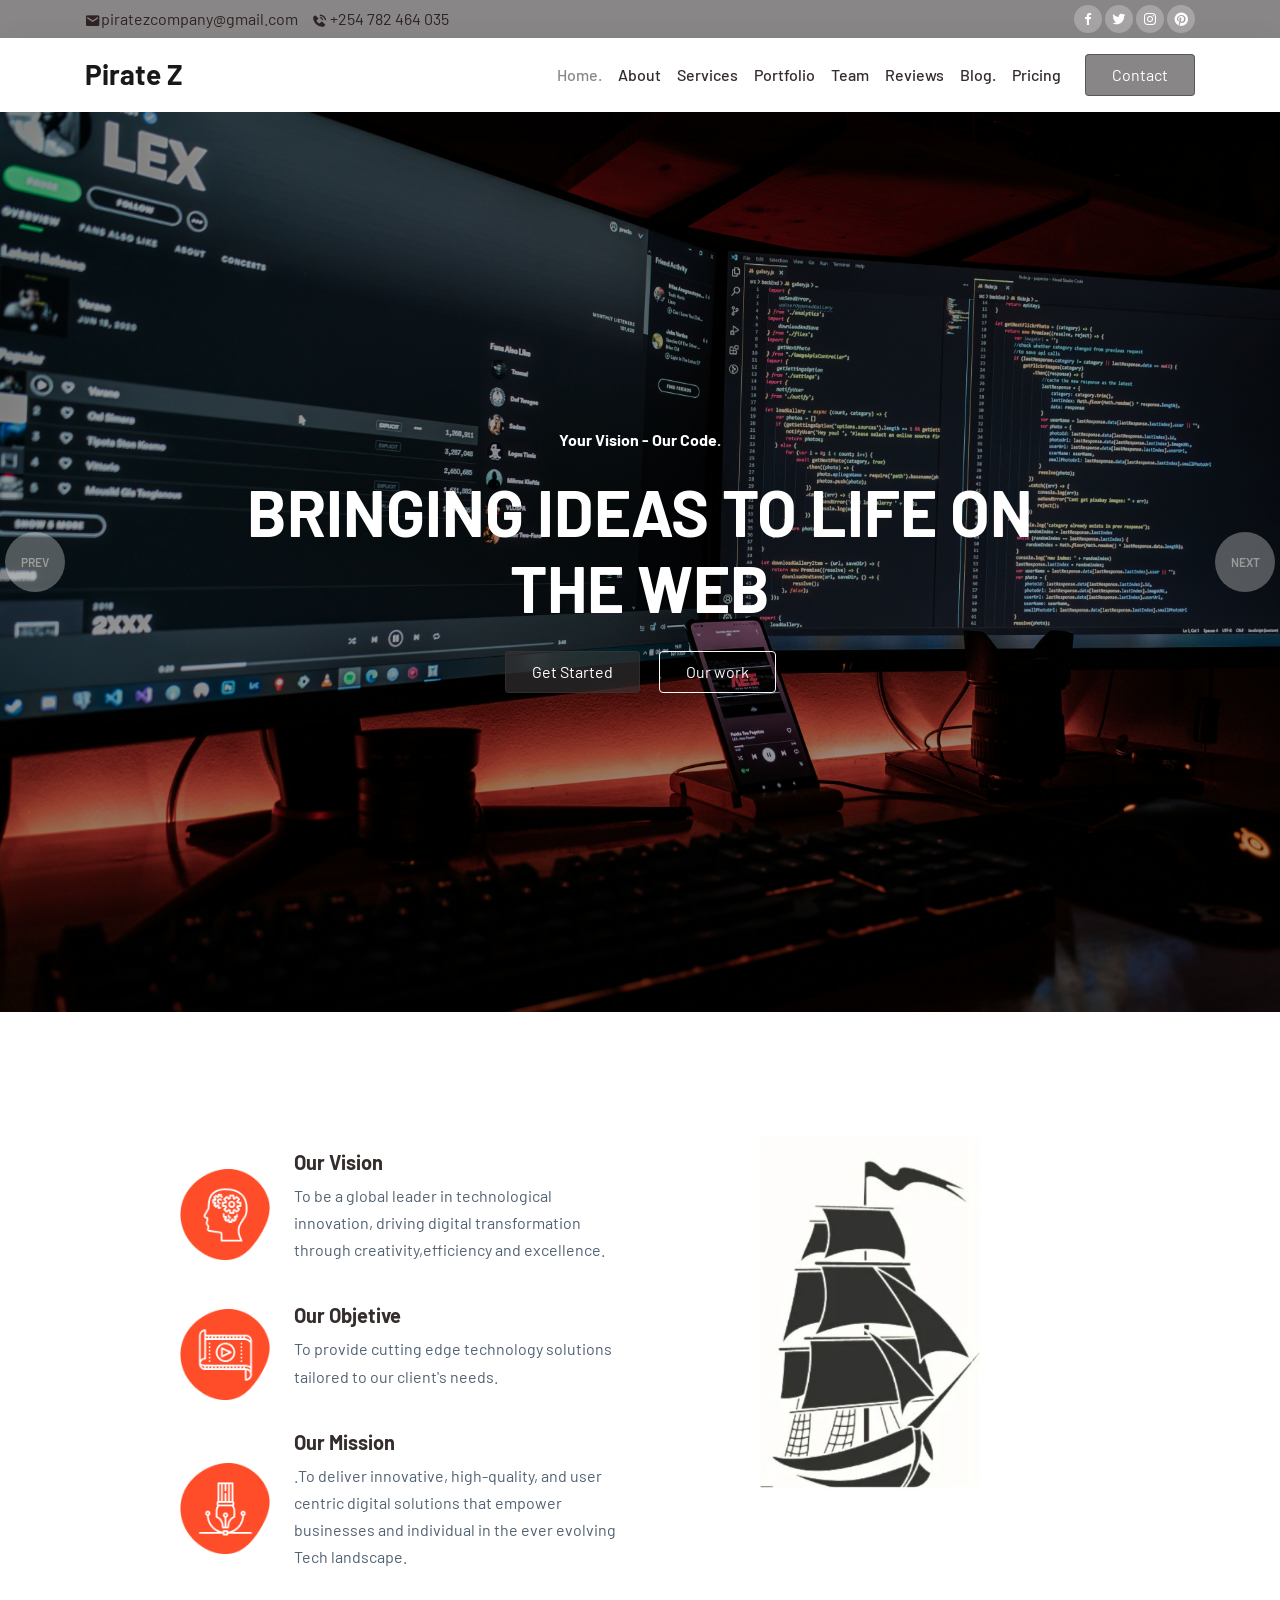
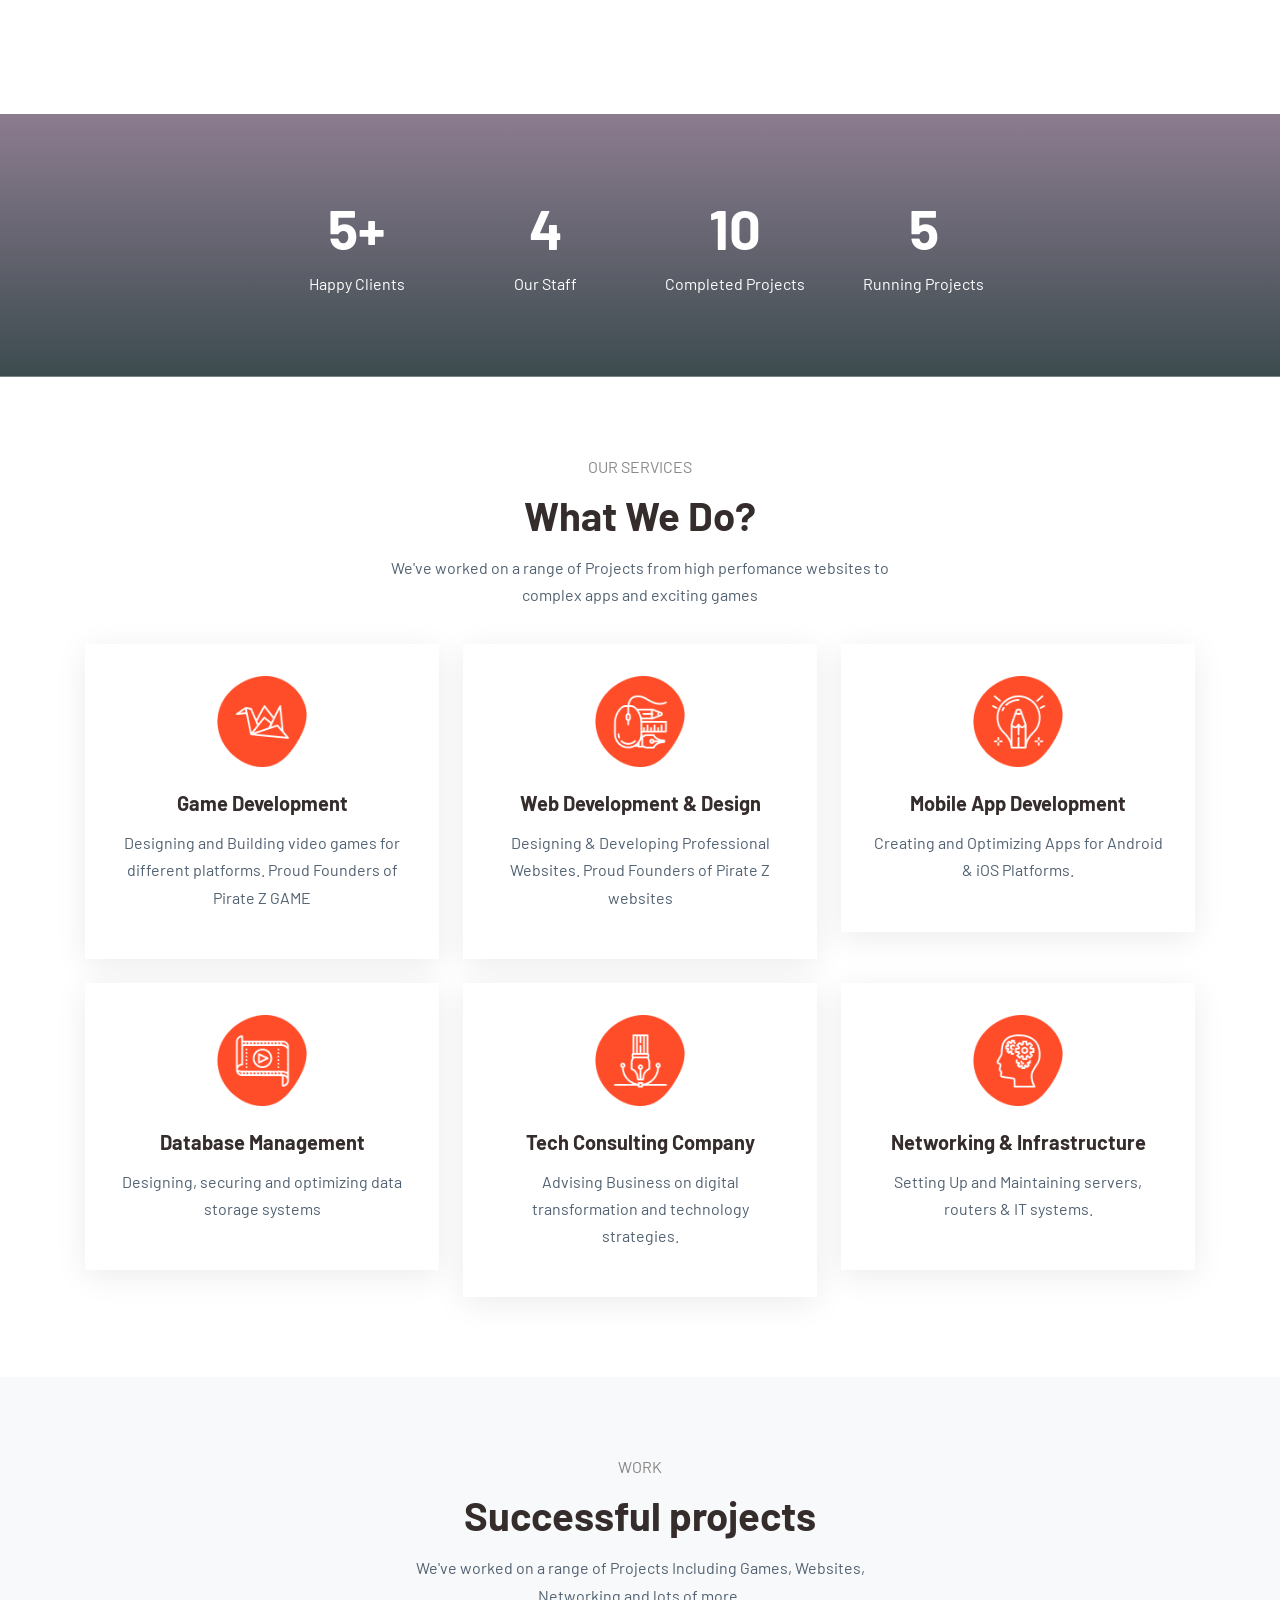
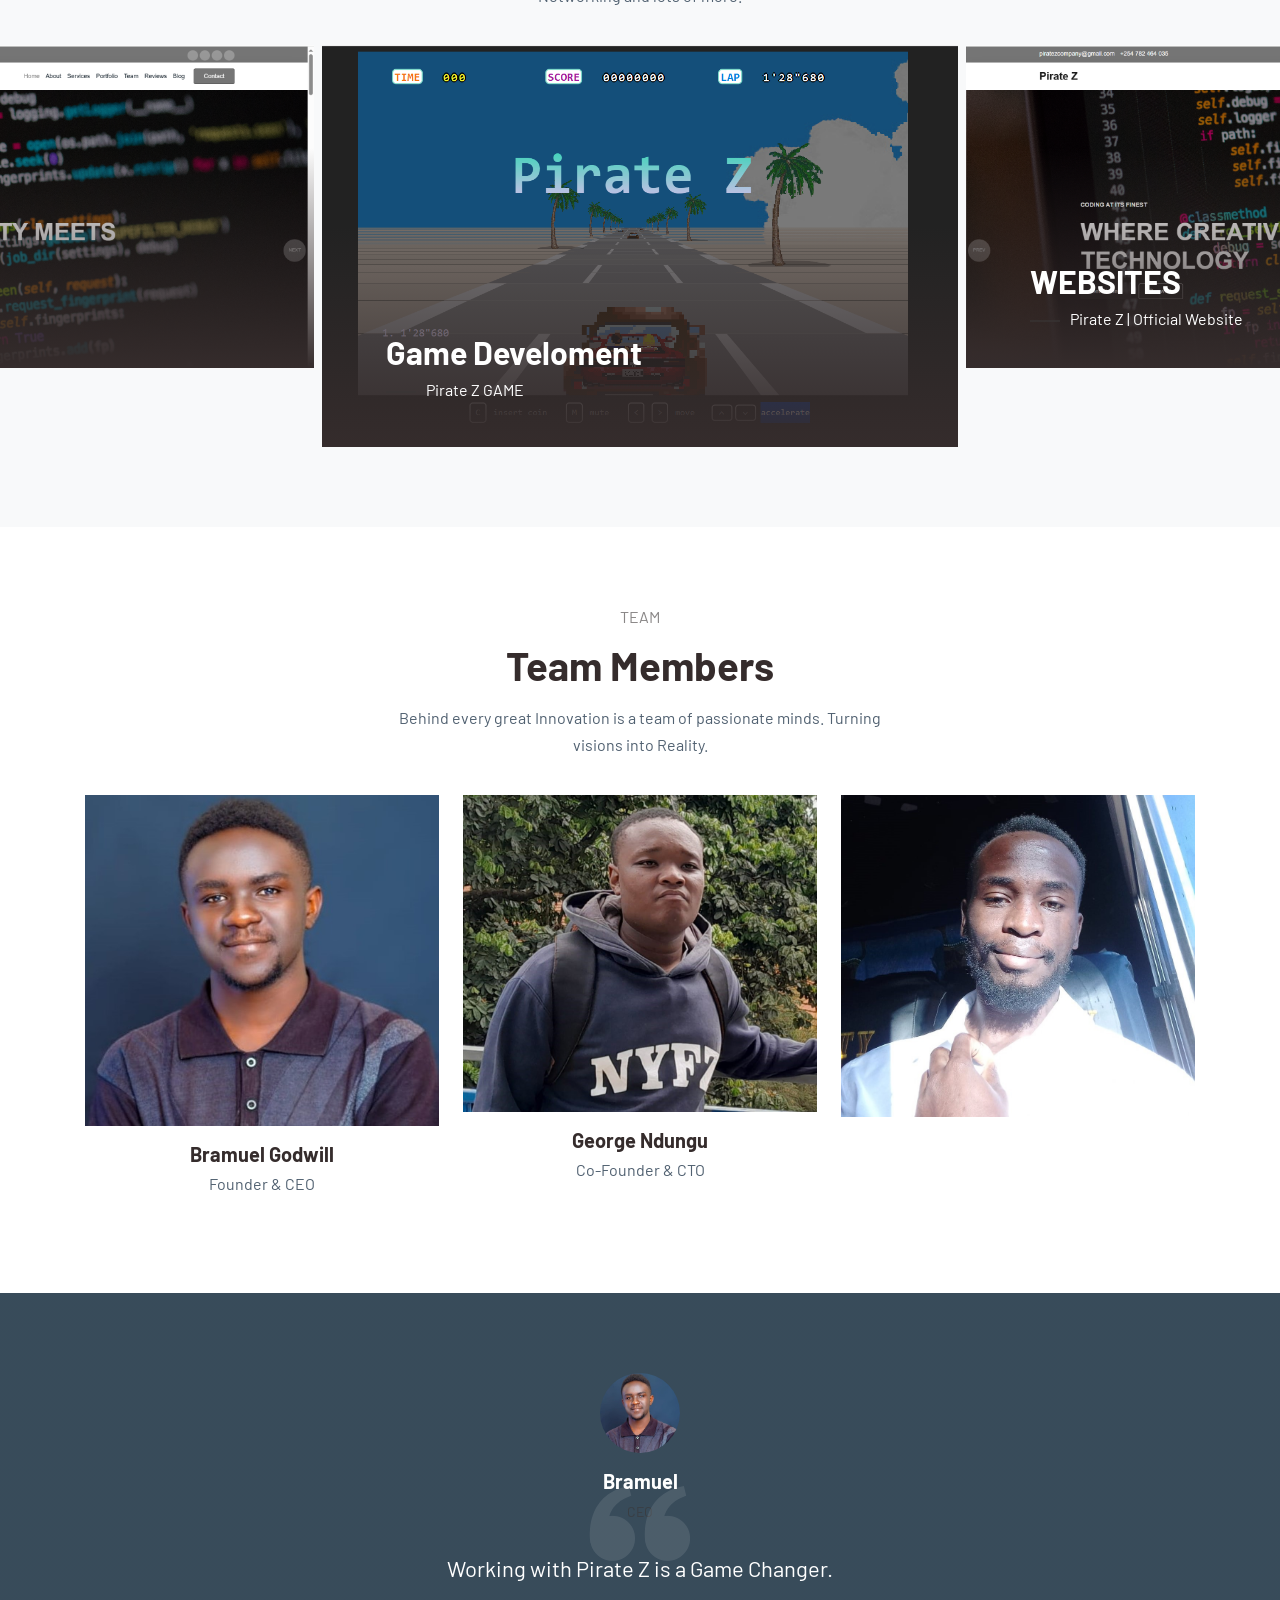
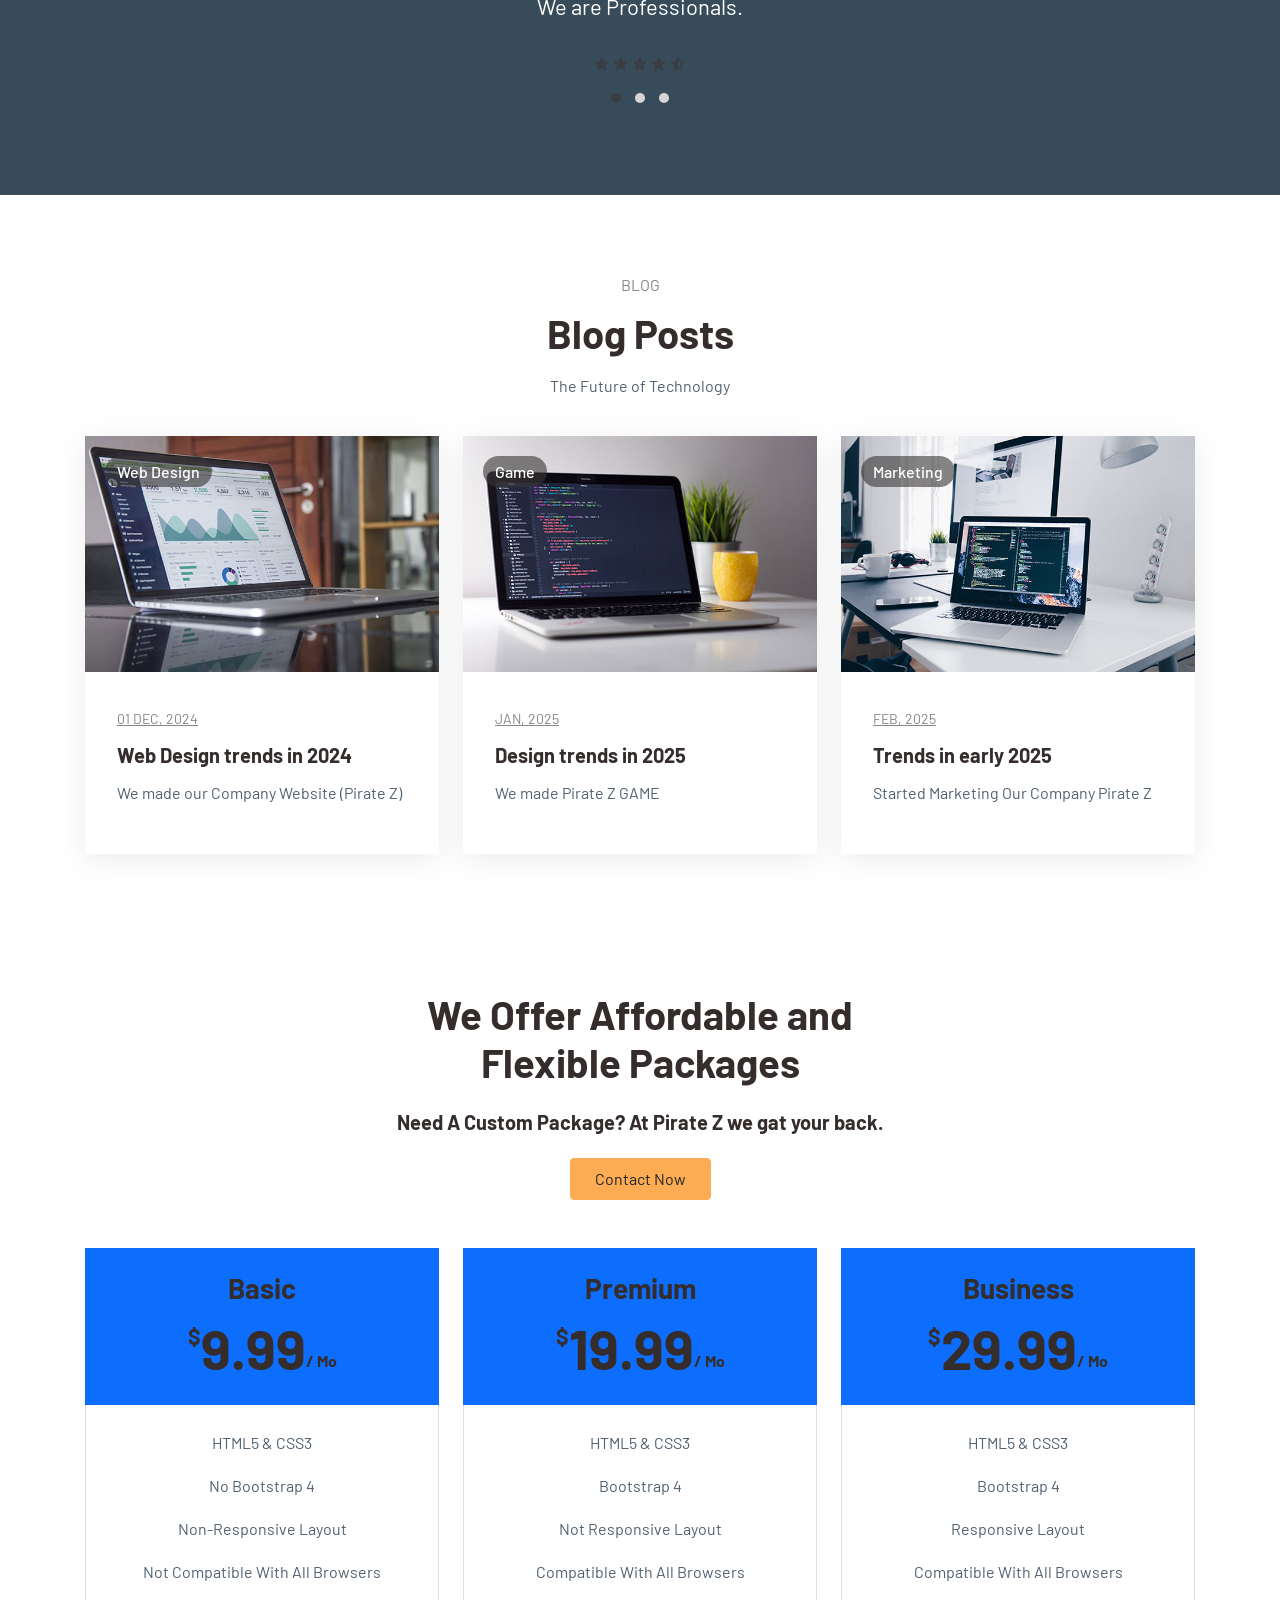
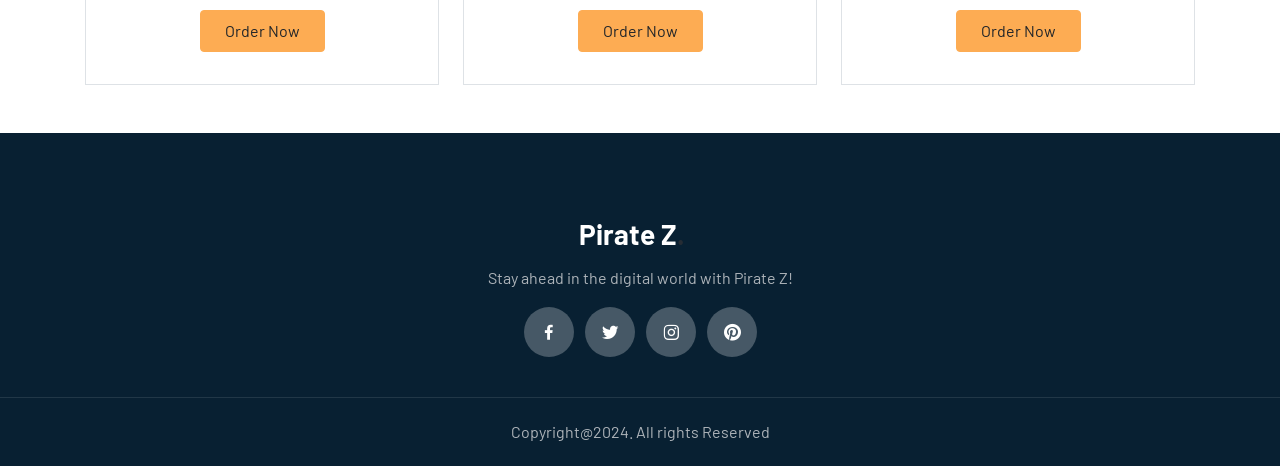
==== index.html @ d4efb26d "Fix typo in Home link text" ====
<!doctype html>
<html lang="en">

<head>
    <!-- Required meta tags -->
    <meta charset="utf-8">
    <meta name="viewport" content="width=device-width, initial-scale=1">

    <!-- Bootstrap CSS -->
    <link rel="stylesheet" href="css/bootstrap.min.css">
    <link rel="stylesheet" href="css/owl.carousel.min.css">
    <link rel="stylesheet" href="css/owl.theme.default.min.css">
    <link href='https://unpkg.com/boxicons@2.1.1/css/boxicons.min.css' rel='stylesheet'>
    <link rel="stylesheet" href="css/style.css">

    <title>Pirate Z | Official Website.</title>
</head>

<body data-bs-spy="scroll" data-bs-target=".navbar" data-bs-offset="70">


    <!-- TOP NAV -->
    <div class="top-nav" id="home">
        <div class="container">
            <div class="row justify-content-between">
                <div class="col-auto">
                    <p> <i class='bx bxs-envelope'></i>piratezcompany@gmail.com</p>
                    <p> <i class='bx bxs-phone-call'></i> +254 782 464 035</p>
                </div>
                <div class="col-auto social-icons">
                    <a href="#"><i class='bx bxl-facebook'></i></a>
                    <a href="#"><i class='bx bxl-twitter'></i></a>
                    <a href="#"><i class='bx bxl-instagram'></i></a>
                    <a href="#"><i class='bx bxl-pinterest'></i></a>
                </div>
            </div>
        </div>
    </div>

    <!-- BOTTOM NAV -->
    <nav class="navbar navbar-expand-lg navbar-light bg-white sticky-top">
        <div class="container">
            <a class="navbar-brand" href="#">Pirate Z<span class="dot"></span></a>
            <button class="navbar-toggler" type="button" data-bs-toggle="collapse" data-bs-target="#navbarNav"
                aria-controls="navbarNav" aria-expanded="false" aria-label="Toggle navigation">
                <span class="navbar-toggler-icon"></span>
            </button>
            <div class="collapse navbar-collapse" id="navbarNav">
                <ul class="navbar-nav ms-auto">
                    <li class="nav-item">
                        <a class="nav-link" href="#home">Home.</a>
                    </li>
                    <li class="nav-item">
                        <a class="nav-link" href="#about">About</a>
                    </li>
                    <li class="nav-item">
                        <a class="nav-link" href="#services">Services</a>
                    </li>
                    <li class="nav-item">
                        <a class="nav-link" href="#portfolio">Portfolio</a>
                    </li>
                    <li class="nav-item">
                        <a class="nav-link" href="#team">Team</a>
                    </li>
                    <li class="nav-item">
                        <a class="nav-link" href="#reviews">Reviews</a>
                    </li>
                    <li class="nav-item">
                        <a class="nav-link" href="#blog">Blog.</a>
                    </li>
                    <li class="nav-item">
                        <a class="nav-link" href="#pricing">Pricing</a>
                    </li>
                </ul>
                <a href="#" data-bs-toggle="modal" data-bs-target="#exampleModal" class="btn btn-brand ms-lg-3">Contact</a>
            </div>
        </div>
    </nav>

    <!-- SLIDER -->
    <div class="owl-carousel owl-theme hero-slider">
        <div class="slide slide1">
            <div class="container">
                <div class="row">
                    <div class="col-12 text-center text-white">
                        <h6 class="text-white">Your Vision - Our Code.</h6>
                        <h1 class="display-3 my-4">Bringing ideas to life on <br />the Web</h1>
                        <a href="" class="btn btn-brand">Get Started</a>
                        <a href="" class="btn btn-outline-light ms-3">Our work</a>
                    </div>
                </div>
            </div>
        </div>
        <div class="slide slide2">
            <div class="container">
                <div class="row">
                    <div class="col-12 col-lg-10 offset-lg-1 text-white text-center">
                        <h6 class="text-white">Coding at its Finest</h6>
                        <h1 class="display-3 my-4">Where Creativity meets<br />Technology</h1>
                        <a href="#" class="btn btn-brand">Get Started</a>
                        <a href="#" class="btn btn-outline-light ms-3">Our work</a>
                    </div>
                </div>
            </div>
        </div>
    </div>

    <!-- ABOUT -->
    <section id="about">
        <div class="container">
            <div class="row justify-content-center">
                <div class="col-lg-5 py-5"> 
                    <div class="row">

                        <div class="col-12">
                            <div class="info-box">
                                <img src="img/icon6.png" alt="">
                                <div class="ms-4">
                                    <h5>Our Vision</h5>
                                    <p>To be a global leader in technological innovation, driving digital transformation through 
                                        creativity,efficiency and excellence. </p>
                                </div>
                            </div>
                        </div>
                        <div class="col-12 mt-4">
                            <div class="info-box">
                                <img src="img/icon4.png" alt="">
                                <div class="ms-4">
                                    <h5>Our Objetive</h5>
                                    <p>To provide cutting edge technology solutions tailored to our client's needs.
                                        </p>
                                </div>
                            </div>
                        </div>
                        <div class="col-12 mt-4">
                            <div class="info-box">
                                <img src="img/icon5.png" alt="">
                                <div class="ms-4">
                                    <h5>Our Mission</h5>
                                    <p>.To deliver innovative, high-quality, and user centric digital solutions that empower
                                        businesses and individual in the ever evolving Tech landscape. </p>
                                </div>
                            </div>
                        </div>
                    </div>
                </div>
                <div class="col-lg-5">
                    <img src="img/Boat.jpg" alt="">
                </div>
            </div>
        </div>
    </section>

    <!-- MILESTONE -->
    <section id="milestone">
        <div class="container">
            <div class="row text-center justify-content-center gy-4">
                <div class="col-lg-2 col-sm-6">
                    <h1 class="display-4">5+</h1>
                    <p class="mb-0">Happy Clients</p>
                </div>
                <div class="col-lg-2 col-sm-6">
                    <h1 class="display-4">4</h1>
                    <p class="mb-0">Our Staff</p>
                </div>
                <div class="col-lg-2 col-sm-6">
                    <h1 class="display-4">10</h1>
                    <p class="mb-0">Completed Projects</p>
                </div>
                <div class="col-lg-2 col-sm-6">
                    <h1 class="display-4">5</h1>
                    <p class="mb-0">Running Projects</p>
                </div>
            </div>
        </div>
    </section>

    <section id="services" class="text-center">
        <div class="container">
            <div class="row">
                <div class="col-12">
                    <div class="intro">
                        <h6>Our Services</h6>
                        <h1>What We Do?</h1>
                        <p class="mx-auto">We've worked on a range of Projects from high perfomance websites to complex apps and exciting games 
                            </p>
                    </div>
                </div>
            </div>
            <div class="row g-4">
                <div class="col-lg-4 col-md-6">
                    <div class="service">
                        <img src="img/icon1.png" alt="">
                        <h5>Game Development </h5>
                        <p>Designing and Building video games for different platforms.
                            Proud Founders of Pirate Z GAME</p>
                    </div>
                </div>
                <div class="col-lg-4 col-md-6">
                    <div class="service">
                        <img src="img/icon2.png" alt="">
                        <h5>Web Development & Design</h5>
                        <p>Designing & Developing Professional Websites.
                            Proud Founders of Pirate Z websites</p>
                    </div>
                </div>
                <div class="col-lg-4 col-md-6">
                    <div class="service">
                        <img src="img/icon3.png" alt="">
                        <h5>Mobile App Development</h5>
                        <p>Creating and Optimizing Apps for Android & iOS Platforms.
                            </p>
                    </div>
                </div>
                <div class="col-lg-4 col-md-6">
                    <div class="service">
                        <img src="img/icon4.png" alt="">
                        <h5>Database Management</h5>
                        <p>Designing, securing and optimizing data storage systems
                            </p>
                    </div>
                </div>
                <div class="col-lg-4 col-md-6">
                    <div class="service">
                        <img src="img/icon5.png" alt="">
                        <h5>Tech Consulting Company</h5>
                        <p>Advising Business on digital transformation and technology strategies.
                            </p>
                    </div>
                </div>
                <div class="col-lg-4 col-md-6">
                    <div class="service">
                        <img src="img/icon6.png" alt="">
                        <h5>Networking & Infrastructure</h5>
                        <p>Setting Up and Maintaining servers, routers & IT systems.
                            </p>
                    </div>
                </div>
            </div>
        </div>
    </section>

    <section class="bg-light" id="portfolio">
        <div class="container">
            <div class="row">
                <div class="col-12">
                    <div class="intro">
                        <h6>Work</h6>
                        <h1>Successful projects</h1>
                        <p class="mx-auto">We've worked on a range of Projects Including Games, Websites, Networking and lots of more.
                            </p>
                    </div>
                </div>
            </div>
        </div>
        <div id="projects-slider" class="owl-theme owl-carousel">
            <div class="project">
                <div class="overlay"></div>
                <img src="img/GAME.png" alt="">
                <div class="content">
                    <h2>Game Develoment</h2>
                    <h6>Pirate Z GAME</h6>
                </div>
            </div>
            <div class="project">
                <div class="overlay"></div>
                <img src="img/WEBSITE.png" alt="">
                <div class="content">
                    <h2>WEBSITES</h2>
                    <h6>Pirate Z | Official Website</h6>
                </div>
            </div>
            
        </div>
    </section>

    <section id="team">
        <div class="container">
            <div class="row">
                <div class="col-12">
                    <div class="intro">
                        <h6>Team</h6>
                        <h1>Team Members</h1>
                        <p class="mx-auto">Behind every great Innovation is a team of passionate minds. Turning visions into Reality.</p>
                    </div>
                </div>
            </div>
            <div class="row justify-content-center">
                <div class="col-lg-4 col-md-8">
                    <div class="team-member">
                        <div class="image">
                            <img src="img/bramuel.jpg" alt="">
                            <div class="social-icons">
                                <a href="#"><i class='bx bxl-facebook'></i></a>
                                <a href="#"><i class='bx bxl-twitter'></i></a>
                                <a href="#"><i class='bx bxl-instagram'></i></a>
                                <a href="#"><i class='bx bxl-pinterest'></i></a>
                            </div>
                            <div class="overlay"></div>
                        </div>

                        <h5>Bramuel Godwill</h5>
                        <p>Founder & CEO</p>
                    </div>
                </div>
                <div class="col-lg-4 col-md-8">
                    <div class="team-member">
                        <div class="image">
                            <img src="img/george.jpg" alt="">
                            <div class="social-icons">
                                <a href="#"><i class='bx bxl-facebook'></i></a>
                                <a href="#"><i class='bx bxl-twitter'></i></a>
                                <a href="#"><i class='bx bxl-instagram'></i></a>
                                <a href="#"><i class='bx bxl-pinterest'></i></a>
                            </div>
                            <div class="overlay"></div>
                        </div>

                        <h5>George Ndungu</h5>
                        <p>Co-Founder & CTO</p>
                    </div>
                </div>
                <div class="col-lg-4 col-md-8">
                    <div class="team-member">
                        <div class="image">
                            <img src="img/billy.jpg" alt="">
                            <div class="social-icons">
                                <a href="#"><i class='bx bxl-facebook'></i></a>
                                <a href="#"><i class='bx bxl-twitter'></i></a>
                                <a href="#"><i class='bx bxl-instagram'></i></a>
                                <a href="#"><i class='bx bxl-pinterest'></i></a>
                            </div>
                            <div class="overlay"></div>
                            
                        </div>
                    </div>
                </div>
            </div>
        </div>
    </section>

    <section class="bg-light" id="reviews">

        <div class="owl-theme owl-carousel reviews-slider container">
            <div class="review">
                <div class="person">
                    <img src="img/bramuel.jpg" alt="">
                    <h5>Bramuel</h5>
                    <small>CEO</small>
                </div>
                <h3>Working with Pirate Z is a Game Changer.<br>
                    We are Professionals.
                </h3>
                <div class="stars">
                    <i class='bx bxs-star'></i>
                    <i class='bx bxs-star'></i>
                    <i class='bx bxs-star'></i>
                    <i class='bx bxs-star'></i>
                    <i class="bx bxs-star-half"></i>
                </div>
                <i class='bx bxs-quote-alt-left'></i>
            </div>
            <div class="review">
                <div class="person">
                    <img src="img/george.jpg" alt="">
                    <h5>George</h5>
                    <small>CTO</small>
                </div>
                <h3>Pirate Z can Transform your Business<br>
                    We are Fast & deliver beyond expectation.
                </h3>
                <div class="stars">
                    <i class='bx bxs-star'></i>
                    <i class='bx bxs-star'></i>
                    <i class='bx bxs-star'></i>
                    <i class='bx bxs-star'></i>
                    <i class="bx bxs-star-half"></i>
                </div>
                <i class='bx bxs-quote-alt-left'></i>
            </div>
            <div class="review">
                <div class="person">
                    <img src="img/billy.jpg" alt="">
                    <h5>Billy</h5>
                    <small>Lead Developer</small>
                </div>
                <h3>Great Communication & top-notch work<br>
                    Excellence Service</h3>
                <div class="stars">
                    <i class='bx bxs-star'></i>
                    <i class='bx bxs-star'></i>
                    <i class='bx bxs-star'></i>
                    <i class='bx bxs-star'></i>
                    <i class="bx bxs-star-half"></i>
                </div>
                <i class='bx bxs-quote-alt-left'></i>
            </div>
        </div>
    </section>

    <section id="blog">
        <div class="container">
            <div class="row">
                <div class="col-12">
                    <div class="intro">
                        <h6>Blog</h6>
                        <h1>Blog Posts</h1>
                        <p class="mx-auto">The Future of Technology</p>
                    </div>
                </div>
            </div>
            <div class="row">
                <div class="col-md-4">
                    <article class="blog-post">
                        <img src="img/portfolio-2.jpg" alt="">
                        <a href="#" class="tag">Web Design</a>
                        <div class="content">
                            <small>01 Dec, 2024</small>
                            <h5>Web Design trends in 2024</h5>
                            <p>We made our Company Website (Pirate Z)</p>
                        </div>
                    </article>
                </div>
                <div class="col-md-4">
                    <article class="blog-post">
                        <img src="img/code5Lap.jpg" alt="">
                        <a href="#" class="tag">Game</a>
                        <div class="content">
                            <small>Jan, 2025</small>
                            <h5>Design trends in 2025</h5>
                            <p>We made Pirate Z GAME</p>
                        </div>
                    </article>
                </div>
                <div class="col-md-4">
                    <article class="blog-post">
                        <img src="img/portfolio-1.jpg" alt="">
                        <a href="#" class="tag">Marketing</a>
                        <div class="content">
                            <small>Feb, 2025</small>
                            <h5>Trends in early 2025</h5>
                            <p>Started Marketing Our Company Pirate Z</p>
                        </div>
                    </article>
                </div>
            </div>
        </div>
    </section>









    <!-- Pricing Plan Start -->
    <div class="container-fluid pt-5">
        <div class="container">
            <div class="row justify-content-center">
                <div class="col-12 col-lg-6 text-center mb-5">
                    
                    <h1 class="mt-2 mb-3">We Offer Affordable and Flexible Packages</h1>
                    <h4 class="font-weight-normal text-muted mb-4"></h4>
                    <h5 class="font-weight-bold mb-4">Need A Custom Package? At Pirate Z we gat your back.</h5>
                    <a href="piratezcompany@gmail.com" class="btn btn-primary py-md-2 px-md-4 font-weight-semi-bold">Contact Now</a>
                </div>
            </div>
            <div class="row">
                <div class="col-md-4 mb-5">
                    <div class="d-flex flex-column align-items-center justify-content-center bg-primary p-4">
                        <h3>Basic</h3>
                        <h1 class="display-4 mb-0">
                            <small class="align-top"
                                style="font-size: 22px; line-height: 45px;">$</small>9.99<small
                                class="align-bottom" style="font-size: 16px; line-height: 40px;">/
                                Mo</small>
                        </h1>
                    </div>
                    <div class="border border-top-0 d-flex flex-column align-items-center py-4">
                        <p>HTML5 & CSS3</p>
                        <p> No Bootstrap 4</p>
                        <p>Non-Responsive Layout</p>
                        <p>Not Compatible With All Browsers</p>
                        <a href="piratezcompany@gmail.com" class="btn btn-primary py-md-2 px-md-4 font-weight-semi-bold my-2">Order Now</a>
                    </div>
                </div>
                <div class="col-md-4 mb-5">
                    <div class="d-flex flex-column align-items-center justify-content-center bg-primary p-4">
                        <h3>Premium</h3>
                        <h1 class="display-4 mb-0">
                            <small class="align-top"
                                style="font-size: 22px; line-height: 45px;">$</small>19.99<small
                                class="align-bottom" style="font-size: 16px; line-height: 40px;">/
                                Mo</small>
                        </h1>
                    </div>
                    <div class="border border-top-0 d-flex flex-column align-items-center py-4">
                        <p>HTML5 & CSS3</p>
                        <p>Bootstrap 4</p>
                        <p>Not Responsive Layout</p>
                        <p>Compatible With All Browsers</p>
                        <a href="piratezcompany@gmail.com" class="btn btn-primary py-md-2 px-md-4 font-weight-semi-bold my-2">Order Now</a>
                    </div>
                </div>
                <div class="col-md-4 mb-5">
                    <div class="d-flex flex-column align-items-center justify-content-center bg-primary p-4">
                        <h3>Business</h3>
                        <h1 class="display-4 mb-0">
                            <small class="align-top"
                                style="font-size: 22px; line-height: 45px;">$</small>29.99<small
                                class="align-bottom" style="font-size: 16px; line-height: 40px;">/
                                Mo</small>
                        </h1>
                    </div>
                    <div class="border border-top-0 d-flex flex-column align-items-center py-4">
                        <p>HTML5 & CSS3</p>
                        <p>Bootstrap 4</p>
                        <p>Responsive Layout</p>
                        <p>Compatible With All Browsers</p>
                        <a href="piratezcompany@gmail.com" class="btn btn-primary py-md-2 px-md-4 font-weight-semi-bold my-2">Order Now</a>
                    </div>
                </div>
            </div>
        </div>
    </div>
    <!-- Pricing Plan End -->


    <footer>
        <div class="footer-top text-center">
            <div class="container">
                <div class="row justify-content-center">
                    <div class="col-lg-6 text-center">
                        <h4 class="navbar-brand">Pirate Z<span class="dot">.</span></h4>
                        <p>Stay ahead in the digital world with Pirate Z!</p>
                        <div class="col-auto social-icons">
                            <a href="#"><i class='bx bxl-facebook'></i></a>
                            <a href="#"><i class='bx bxl-twitter'></i></a>
                            <a href="#"><i class='bx bxl-instagram'></i></a>
                            <a href="#"><i class='bx bxl-pinterest'></i></a>
                        </div>
                    </div>
                </div>
            </div>
        </div>
        <div class="footer-bottom text-center">
            <p class="mb-0">Copyright@2024. All rights Reserved</p>
        </div>
    </footer>


    <!-- Modal -->
    <div class="modal fade" id="exampleModal" tabindex="-1" aria-labelledby="exampleModalLabel" aria-hidden="true">
        <div class="modal-dialog modal-dialog-centered modal-xl">
            <div class="modal-content">
                <div class="modal-body p-0">
                    <div class="container-fluid">
                        <div class="row gy-4">
                            <div class="col-lg-4 col-sm-12 bg-cover"
                                style="background-image: url(img/Boat.jpg); min-height:300px;">
                                <div>
                                    
                                </div>
                            </div>
                            <div class="col-lg-8">
                                <form class="p-lg-5 col-12 row g-3">
                                    <div>
                                        <h1>Get in touch with Pirate Z Tech Company</h1>
                                    <p>Fell free to contact us and we will get back to you as soon as possible</p>
                                    </div>
                                    <div class="col-lg-6">
                                        <label for="userName" class="form-label">First name</label>
                                        <input type="text" class="form-control" placeholder="firstname" id="userName"
                                            aria-describedby="emailHelp">
                                    </div>
                                    <div class="col-lg-6">
                                        <label for="userName" class="form-label">Last name</label>
                                        <input type="text" class="form-control" placeholder="Lastname" id="userName"
                                            aria-describedby="emailHelp">
                                    </div>
                                    <div class="col-12">
                                        <label for="userName" class="form-label">Email address</label>
                                        <input type="email" class="form-control" placeholder="piratezcompany@gmail.com" id="userName"
                                            aria-describedby="emailHelp">
                                    </div>
                                    <div class="col-12">
                                        <label for="exampleInputEmail1" class="form-label">Enter Message</label>
                                        <textarea name="" placeholder="write message" class="form-control" id=""  rows="4"></textarea>
                                    </div>

                                    <div class="col-12">
                                        <button type="submit" class="btn btn-brand">Send Message</button>
                                    </div>
                                </form>
                            </div>
                        </div>
                    </div>
                </div>

            </div>
        </div>
    </div>









    <script src="js/jquery.min.js"></script>
    <script src="js/bootstrap.bundle.min.js"></script>
    <script src="js/owl.carousel.min.js"></script>
    <script src="js/app.js"></script>
</body>

</html>
---- css/style.css ----
@import url('https://fonts.googleapis.com/css2?family=Barlow:wght@400;500;600;700&display=swap');

:root {
    --brand: #3a363699;
    --dark: #352c2c;
    --body: #516171;
    --border: rgba(81, 79, 79, 0.08);
    --shadow: 0px 6px 30px rgba(0, 0, 0, 0.08);
    
}

body {
    font-family: "Barlow", sans-serif;
    color: var(--body);
    line-height: 1.7;
}

h1,h2,h3,h4,h5,h6,
.display-1,.display-2,.display-3,.display-4 {
    font-weight: 700;
    color: var(--dark);
}

.bg-cover {
    background-size: cover;
    background-position: center;
    background-repeat: no-repeat;
}

img {
    width: 100%;
}

a {
    color: var(--dark);
    transition: all 0.4s ease;
    font-weight: 500;
}

a:hover {
    color: var(--brand);
}

section {
    padding-top: 80px;
    padding-bottom: 80px;
}

.text-brand {
    color: var(--brand) !important;
}


.hero-slider .owl-prev,
.hero-slider .owl-next{
    background-color: rgba(255, 255, 255, 0.3) !important;
    width: 60px !important;
    height: 60px !important;
    display: block;
    display: grid;
    place-items: center;
    color: #9c9c9c !important;
    border-radius: 100px;
    line-height: 0;
    border-radius: 100px !important;
    position: absolute;
    top: 50%;
    font-weight: 600 !important;
    font-size: 12px !important;
    transition: all 0.4s ease;
    margin-top: -30px !important;
}

.owl-prev {
    left: 0;
}
.owl-next {
    right: 0;
}

.hero-slider .owl-prev:hover,
.hero-slider .owl-next:hover {
    background-color: var(--brand) !important; 
}

.owl-dot.active span{
    background-color: var(--brand) !important;
}


 /* slide */
 .slide {
     min-height: 100vh;
     display: flex;
     align-items: center;
     justify-content: center;
     position: relative;
}

.slide1 {
    background: linear-gradient(rgba(0, 0, 0, 0.4), rgba(0, 0, 0, 0.4)), url(../img/code3.jpg);
    background-size: cover;
    background-position: center;
    background-repeat: no-repeat;
}

.slide2 {
    background: linear-gradient(rgba(0, 0, 0, 0.4), rgba(0, 0, 0, 0.4)), url(../img/code1.jpg);
    background-size: cover;
    background-position: center;
    background-repeat: no-repeat;
}

.slide .display-3 {
    text-transform: uppercase;
    color: #fff;
}

/* navbar */
.top-nav {
    background-color: var(--brand);
    color: #2f2323;
    padding-top: 5px;
    padding-bottom: 5px;
}

.top-nav p {
    display: inline-block;
    margin-bottom: 0;
    margin-right: 10px;
}

.top-nav span,
.top-nav i {
    vertical-align: middle;
}

.navbar {
    box-shadow: var(--shadow);
}

.social-icons a {
    width: 28px;
    height: 28px;
    display: inline-flex;
    color: #fff;
    background-color: rgba(255, 255, 255, 0.25);
    text-decoration: none;
    align-items: center;
    justify-content: center;
    border-radius: 100px;
}

.social-icons a:hover {
    background-color: #fff;
    color: var(--brand);
}

.navbar .navbar-nav .nav-link {
    color: var(--dark);
}

.navbar .navbar-nav .nav-link:hover {
    color: var(--brand);
}

.navbar .navbar-nav .nav-link.active {
    color: var(--brand);
}

.navbar-brand {
    font-size: 28px;
    font-weight: 700;
}

.navbar-brand .dot {
    color: var(--brand);
}

.btn {
    padding: 8px 26px;
}

.btn-brand {
    border-color: var(--brand);
    background-color: var(--brand);
    color: #fff;
}

.btn-brand:hover {
    background-color: #371008;
    border-color: #401b13;
    color: #fff;
}

.intro {margin-bottom: 36px;
text-align: center;}

.intro p {
    max-width: 500px;
}
.intro h6{
    color: var(--brand);
    font-weight: 400;
    text-transform: uppercase;
}

.intro h1 {
    margin-top: 15px;
    margin-bottom: 15px;
}

.info-box {
    align-items: center;
    display: flex;
}

.info-box img {
    width: 90px;
}


#milestone {
    background: linear-gradient(rgba(120, 101, 124, 0.85), rgba(26, 44, 48, 0.85)), url(../img/bg_banner1.jpg);
    background-size: cover;
    background-position: center;
    background-repeat: no-repeat;
}

#milestone h1,
#milestone p {
    color: #fff;
}

.service {
    padding: 32px;
    background-color: #fff;
    box-shadow: var(--shadow);
}

.service h5 {
    margin-top: 24px;
    margin-bottom: 14px;
}

.service img {
    width: 90px;
}


.project {
    position: relative;
    overflow: hidden;
    z-index: 2;
}

.project h6 {
    font-weight: 400;
}

.project h6::before {
    content: "";
    height: 2px;
    width: 30px;
    display: inline-block;
    background: var(--brand);
    vertical-align: middle;
    margin-right: 10px;
}


.project .overlay {
    width: 100%;
    height: 220px;
    position: absolute;
    bottom: 0;
    left: 0;
    background: linear-gradient(180deg, rgba(255, 76, 41, 0) 0%, var(--dark) 100%);
}

.project .content {
    position: absolute;
    left: 10%;
    bottom: 10%
}

.project h2,
.project h6 {
    color: #fff;
}

.team-member {
    text-align: center;
}

.team-member .image{
    position: relative;
    z-index: 2;
    overflow: hidden;
}

.team-member .overlay {
    width: 100%;
    height: 100%;
    position: absolute;
    left: 0;
    top: -10%;
    background-color: rgba(255, 77, 41, 0.7);
    opacity: 0;
    transition: all 0.4s ease;
}

.team-member h5 {
    margin-top: 16px;
    margin-bottom: 4px;
}

.team-member .social-icons {
    position: absolute;
    top: 60%;
    left: 50%;
    transform: translate(-50%, -50%);
    z-index: 2;
    opacity: 0;
    transition: all 0.4s ease;
}

.team-member .social-icons a {
    width: 40px;
    height: 40px;
}

.team-member:hover .social-icons {
    top: 50%;
    opacity: 1;
}

.team-member:hover .overlay {
    top: 0%;
    opacity: 1;
}

#reviews {

    background: linear-gradient(-90deg, rgba(8, 32, 50, 0.8), rgba(8, 32, 50, 0.8)), url(../img/bg_banner1.jpg), #082032;;
    background-size: cover;
    background-position: center;
    background-repeat: no-repeat;
}

.review {
    text-align: center;
    z-index: 2;
    position: relative;
    margin: 15px;
    max-width: 768px;
    margin: auto;
}

.review .bxs-quote-alt-left {
    font-size: 120px;
    position: absolute;
    opacity: 0.1;
    left: 50%;
    top: 50%;
    transform: translate(-50%, -50%);
    color: #fff;
}

.review img {
    width: 80px !important;
    height: 80px;
    border-radius: 100px;
    margin: auto;
}

.review h5 {
    margin-top: 16px;
    margin-bottom: 4px;
    color: #fff;
}

.review h3 {
    margin-top: 26px;
    margin-bottom: 26px;
    font-size: 22px;
    color: #fff;
    font-weight: 400;
    line-height: 1.7;
}

.review small {
    color: var(--brand);
}

.review .stars {
    color: var(--brand);
}

.blog-post {
    position: relative;
    background-color: #fff;
    box-shadow: var(--shadow);
}

.blog-post .content {
    padding: 32px;
}

.blog-post a {
    position: absolute;
    top: 20px;
    left: 20px;
    background-color: var(--brand);
    padding: 2px 12px;
    border-radius: 100px;
    text-decoration: none;
    color: #fff;
}

.blog-post h5 {
    margin-top: 12px;
    margin-bottom: 12px;
}

.blog-post small {
    text-transform: uppercase;
    color: var(--brand);
    text-decoration: underline;
}

footer {
    background: linear-gradient(0deg, rgba(8, 32, 50, 0.9), rgba(8, 32, 50, 0.9)), url(../img/bg_banner1.jpg), #082032;;
    background-size: cover;
    background-position: center;
    background-repeat: no-repeat;
}

footer .footer-top {
    padding-top: 80px;
    padding-bottom: 40px;
}

.footer-bottom {
    border-top: 1px solid rgba(255, 255, 255, 0.1);
    padding-bottom: 20px;
    padding-top: 20px;
}

footer .navbar-brand {
    color: #fff;
}

footer p {
    color: #ADB3B9;
}

footer .social-icons a {
    width: 50px;
    height: 50px;
    font-size: 20px;
    margin-left: 4px;
    margin-right: 4px;
}

.loader {
    min-height: 100vh;
    display: flex;
    align-items: center;
    justify-content: center;
    background-color: red;
    z-index: 99999;
    position: fixed;
    left: 0;
    right: 0;
}


input.form-control {
    border-color: transparent;
    height: 44px;
}

.form-control {
    background-color: rgba(0, 0, 0, 0.04);
    border-color: rgba(0, 0, 0, 0.04);;
}

.form-control:focus {
    box-shadow: none;
    border-color: var(--brand);
}

.container,
.container-fluid,
.container-sm,
.container-md,
.container-lg,
.container-xl {
  width: 100%;
  padding-right: 15px;
  padding-left: 15px;
  margin-right: auto;
  margin-left: auto;
}

@media (min-width: 576px) {
  .container, .container-sm {
    max-width: 540px;
  }
}

@media (min-width: 768px) {
  .container, .container-sm, .container-md {
    max-width: 720px;
  }
}

@media (min-width: 992px) {
  .container, .container-sm, .container-md, .container-lg {
    max-width: 960px;
  }
}

@media (min-width: 1200px) {
  .container, .container-sm, .container-md, .container-lg, .container-xl {
    max-width: 1140px;
  }
}

.btn:hover {
    color: #4A4A4A;
    text-decoration: none;
}
  
.btn:focus, .btn.focus {
    outline: 0;
    box-shadow: 0 0 0 0.2rem rgba(253, 172, 83, 0.25);
}
  
.btn.disabled, .btn:disabled {
    opacity: 0.65;
}
  
.btn:not(:disabled):not(.disabled) {
    cursor: pointer;
}
  
a.btn.disabled,
  fieldset:disabled a.btn {
    pointer-events: none;
}
  
.btn-primary {
    color: #212529;
    background-color: #FDAC53;
    border-color: #FDAC53;
}
  
.btn-primary:hover {
    color: #212529;
    background-color: #fd9a2d;
    border-color: #fc9421;
}
.btn-primary:focus, .btn-primary.focus {
    color: #212529;
    background-color: #fd9a2d;
    border-color: #fc9421;
    box-shadow: 0 0 0 0.2rem rgba(220, 152, 77, 0.5);
}
  
.btn-primary.disabled, .btn-primary:disabled {
    color: #212529;
    background-color: #FDAC53;
    border-color: #FDAC53;
}
  
.btn-primary:not(:disabled):not(.disabled):active, .btn-primary:not(:disabled):not(.disabled).active,
.show > .btn-primary.dropdown-toggle {
    color: #212529;
    background-color: #fc9421;
    border-color: #fc8e14;
}
  
.btn-primary:not(:disabled):not(.disabled):active:focus, .btn-primary:not(:disabled):not(.disabled).active:focus,
.show > .btn-primary.dropdown-toggle:focus {
    box-shadow: 0 0 0 0.2rem rgba(220, 152, 77, 0.5);
}
  
.btn-secondary {
    color: #fff;
    background-color: #131313;
    border-color: #131313;

}

.btn-primary {
    color: #212529;
    background-color: #FDAC53;
    border-color: #FDAC53; 
}
   .btn-primary:hover {
    color: #212529;
    background-color: #fd9a2d;
    border-color: #fc9421;
  }
  
.btn-primary:focus, .btn-primary.focus {
    color: #212529;
    background-color: #fd9a2d;
    border-color: #fc9421;
    box-shadow: 0 0 0 0.2rem rgba(220, 152, 77, 0.5);
  }
  
  .btn-primary.disabled, .btn-primary:disabled {
    color: #212529;
    background-color: #FDAC53;
    border-color: #FDAC53;
  }
  
  .btn-primary:not(:disabled):not(.disabled):active, .btn-primary:not(:disabled):not(.disabled).active,
  .show > .btn-primary.dropdown-toggle {
    color: #212529;
    background-color: #fc9421;
    border-color: #fc8e14;
}

.btn-outline-primary.disabled, .btn-outline-primary:disabled {
    color: #FDAC53;
    background-color: transparent;
}
  
.btn-outline-primary:not(:disabled):not(.disabled):active, .btn-outline-primary:not(:disabled):not(.disabled).active,
.show > .btn-outline-primary.dropdown-toggle {
    color: #212529;
    background-color: #FDAC53;
    border-color: #FDAC53;
}
  
.btn-outline-primary:not(:disabled):not(.disabled):active:focus, .btn-outline-primary:not(:disabled):not(.disabled).active:focus,
.show > .btn-outline-primary.dropdown-toggle:focus {
    box-shadow: 0 0 0 0.2rem rgba(253, 172, 83, 0.5);
}
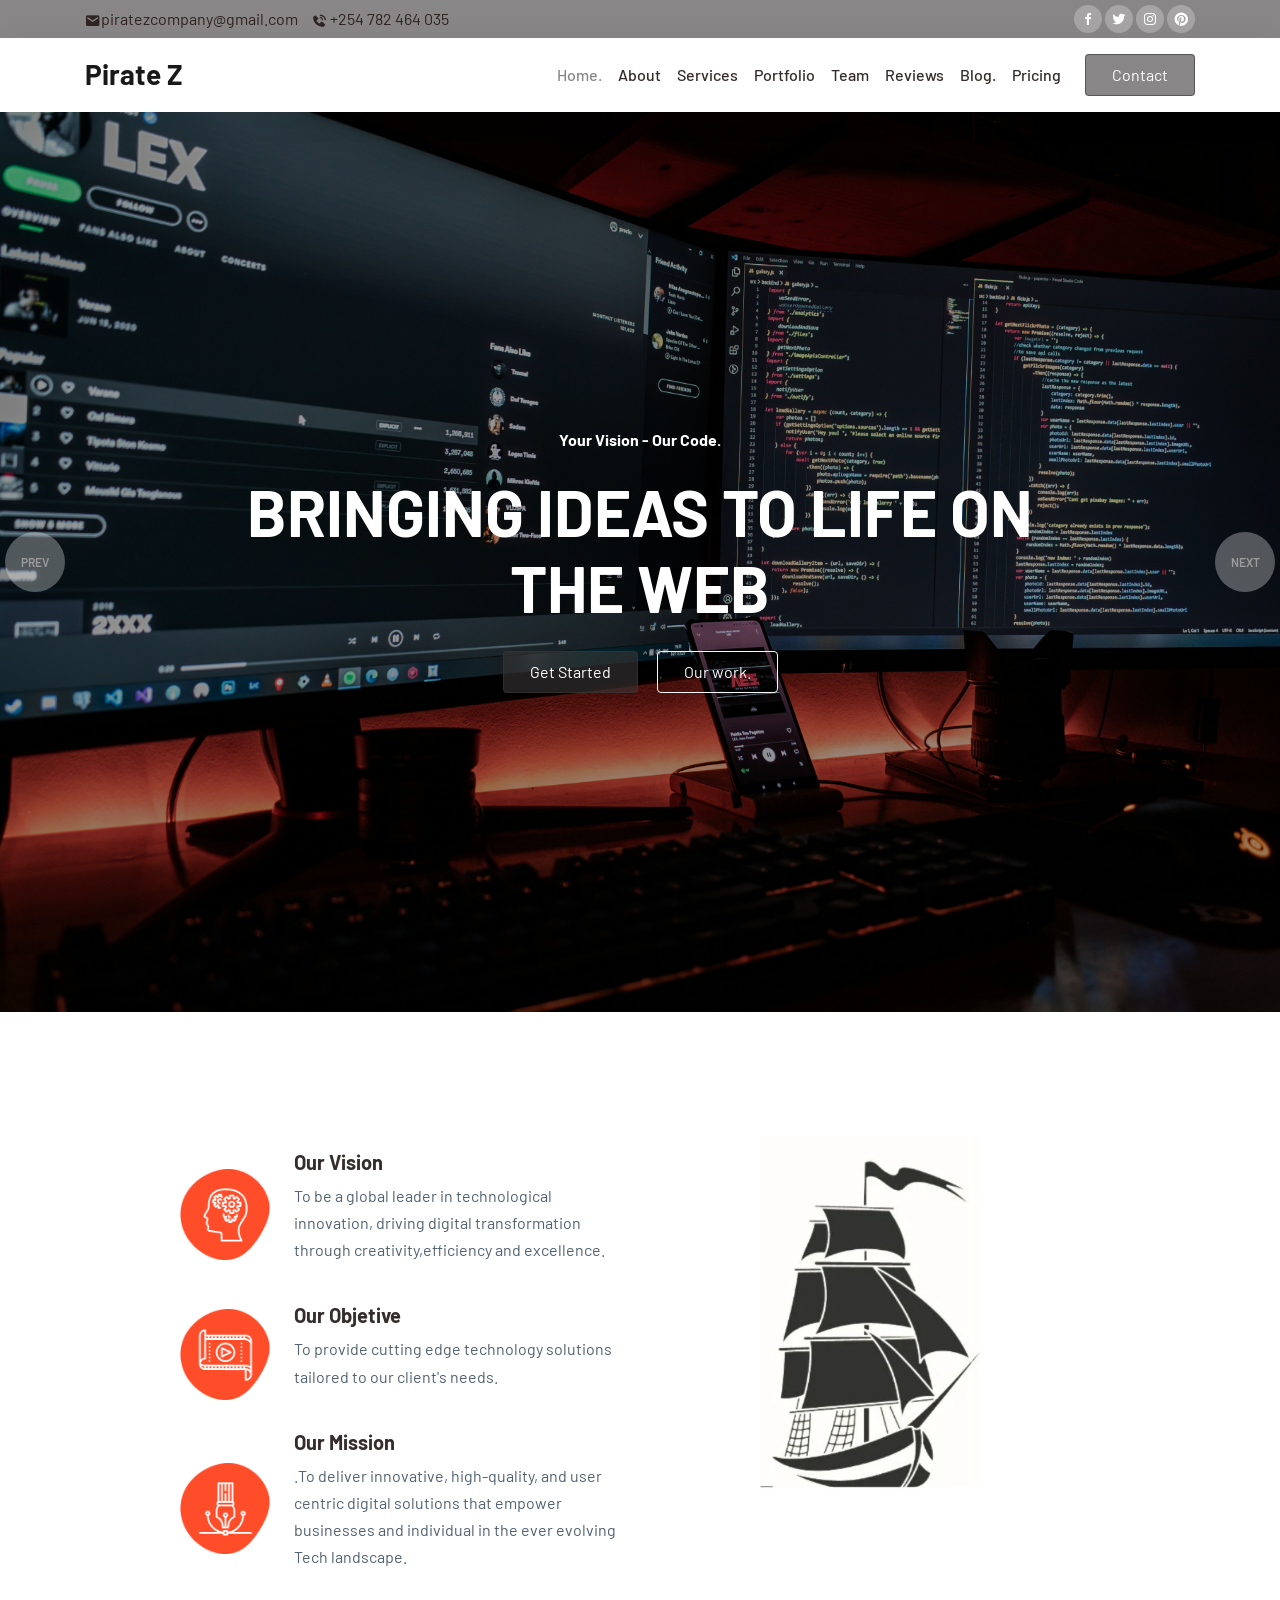
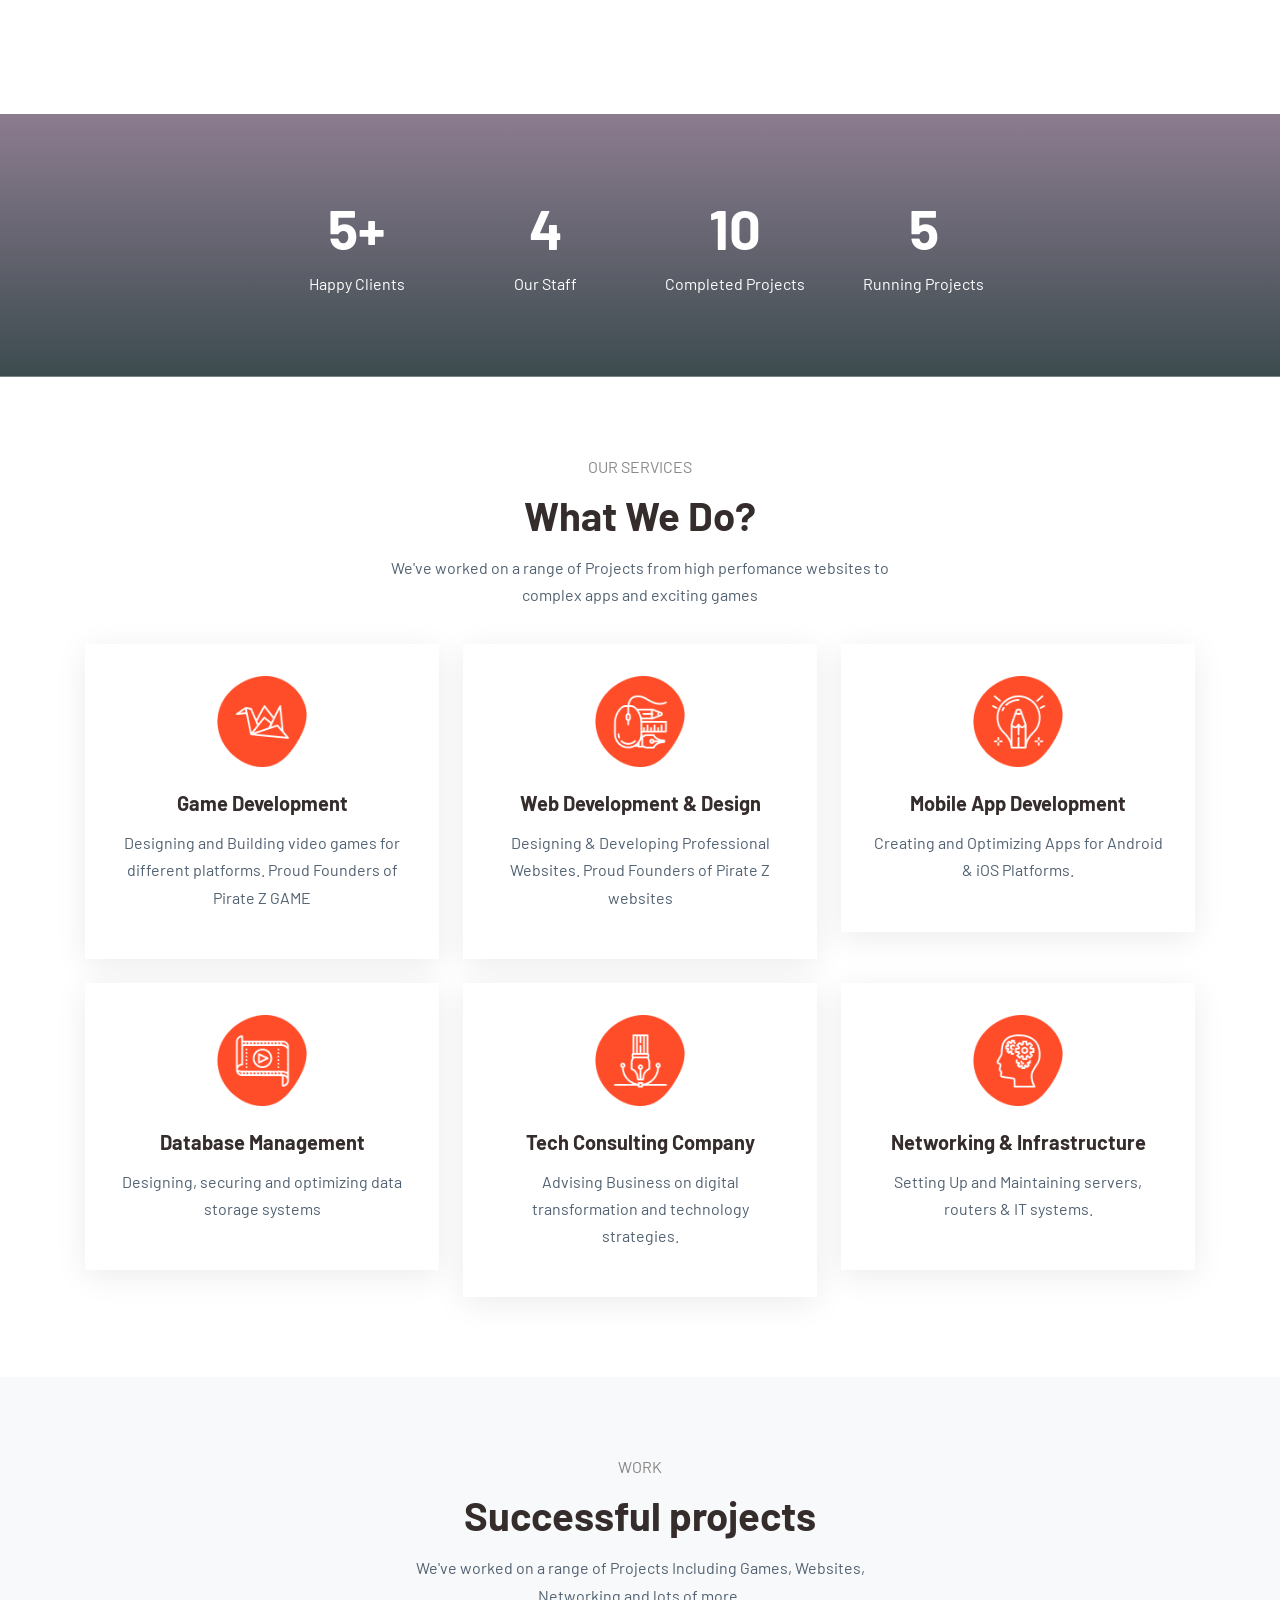
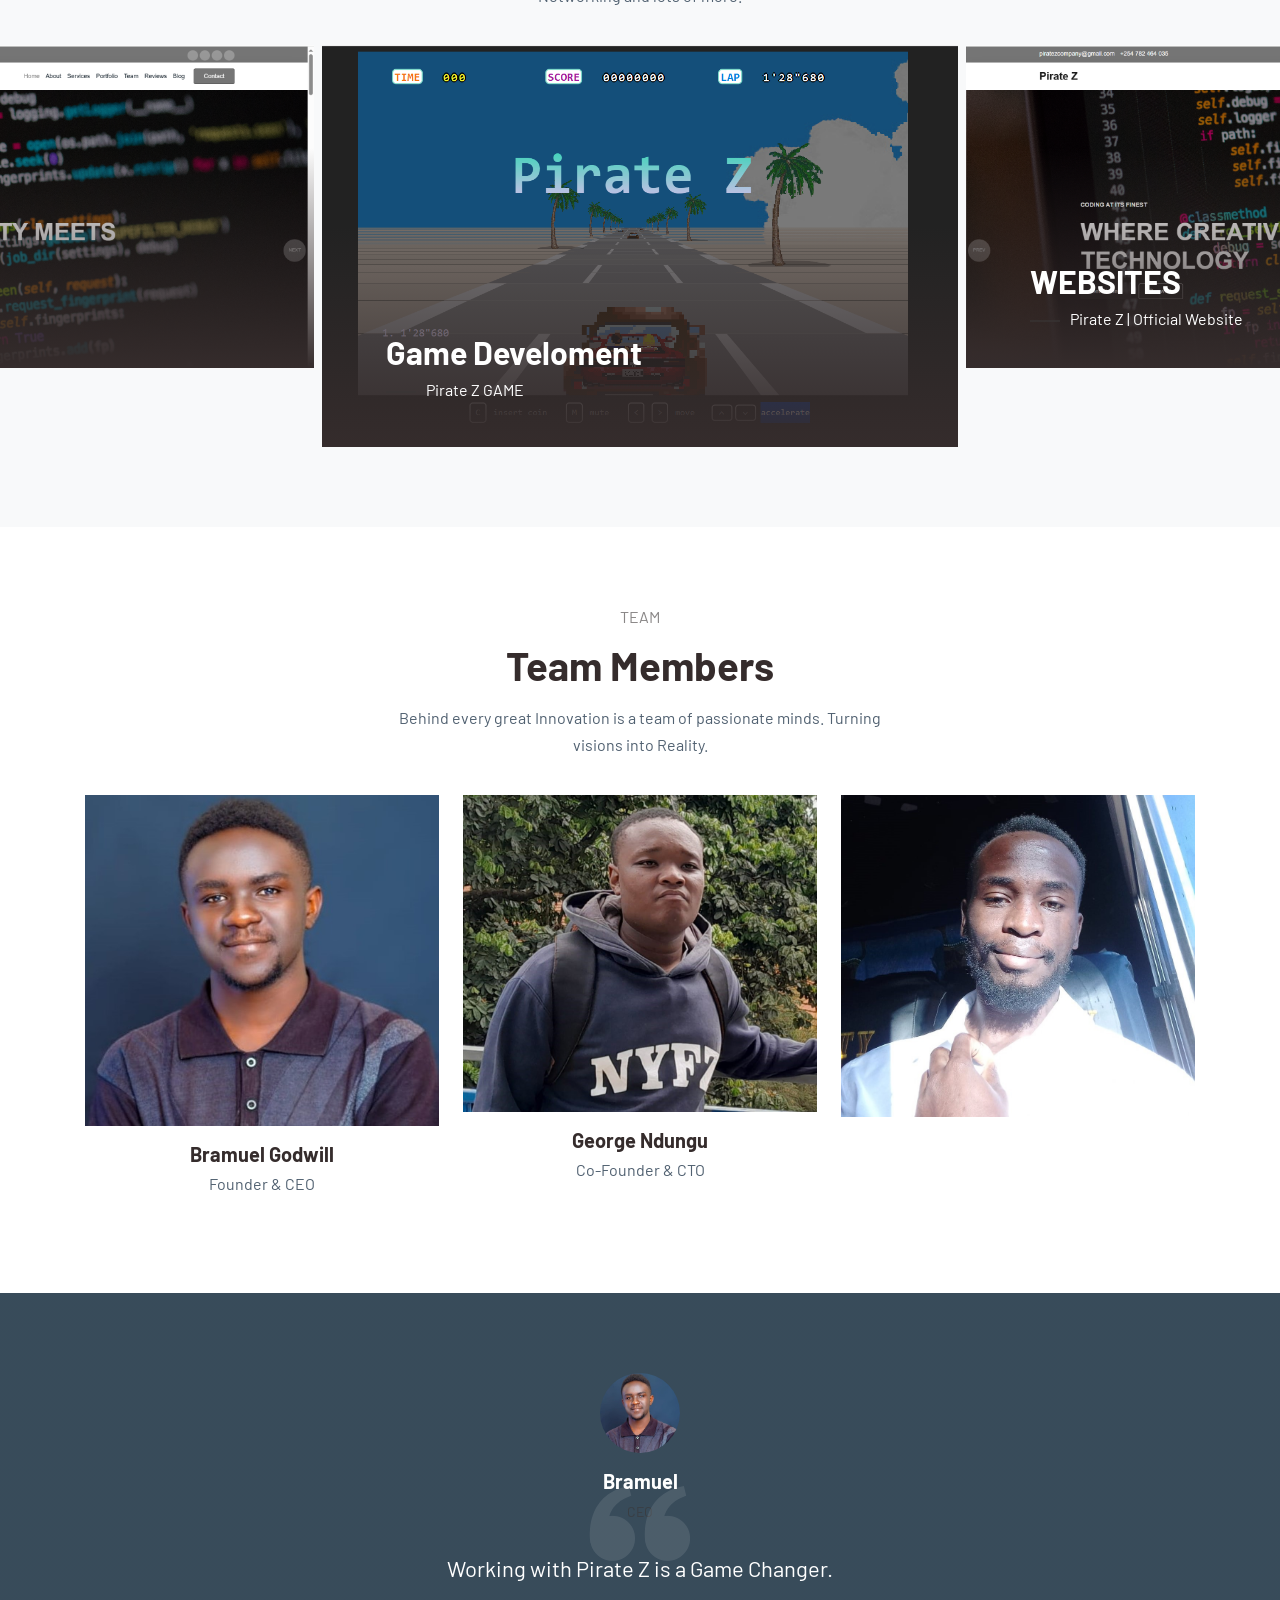
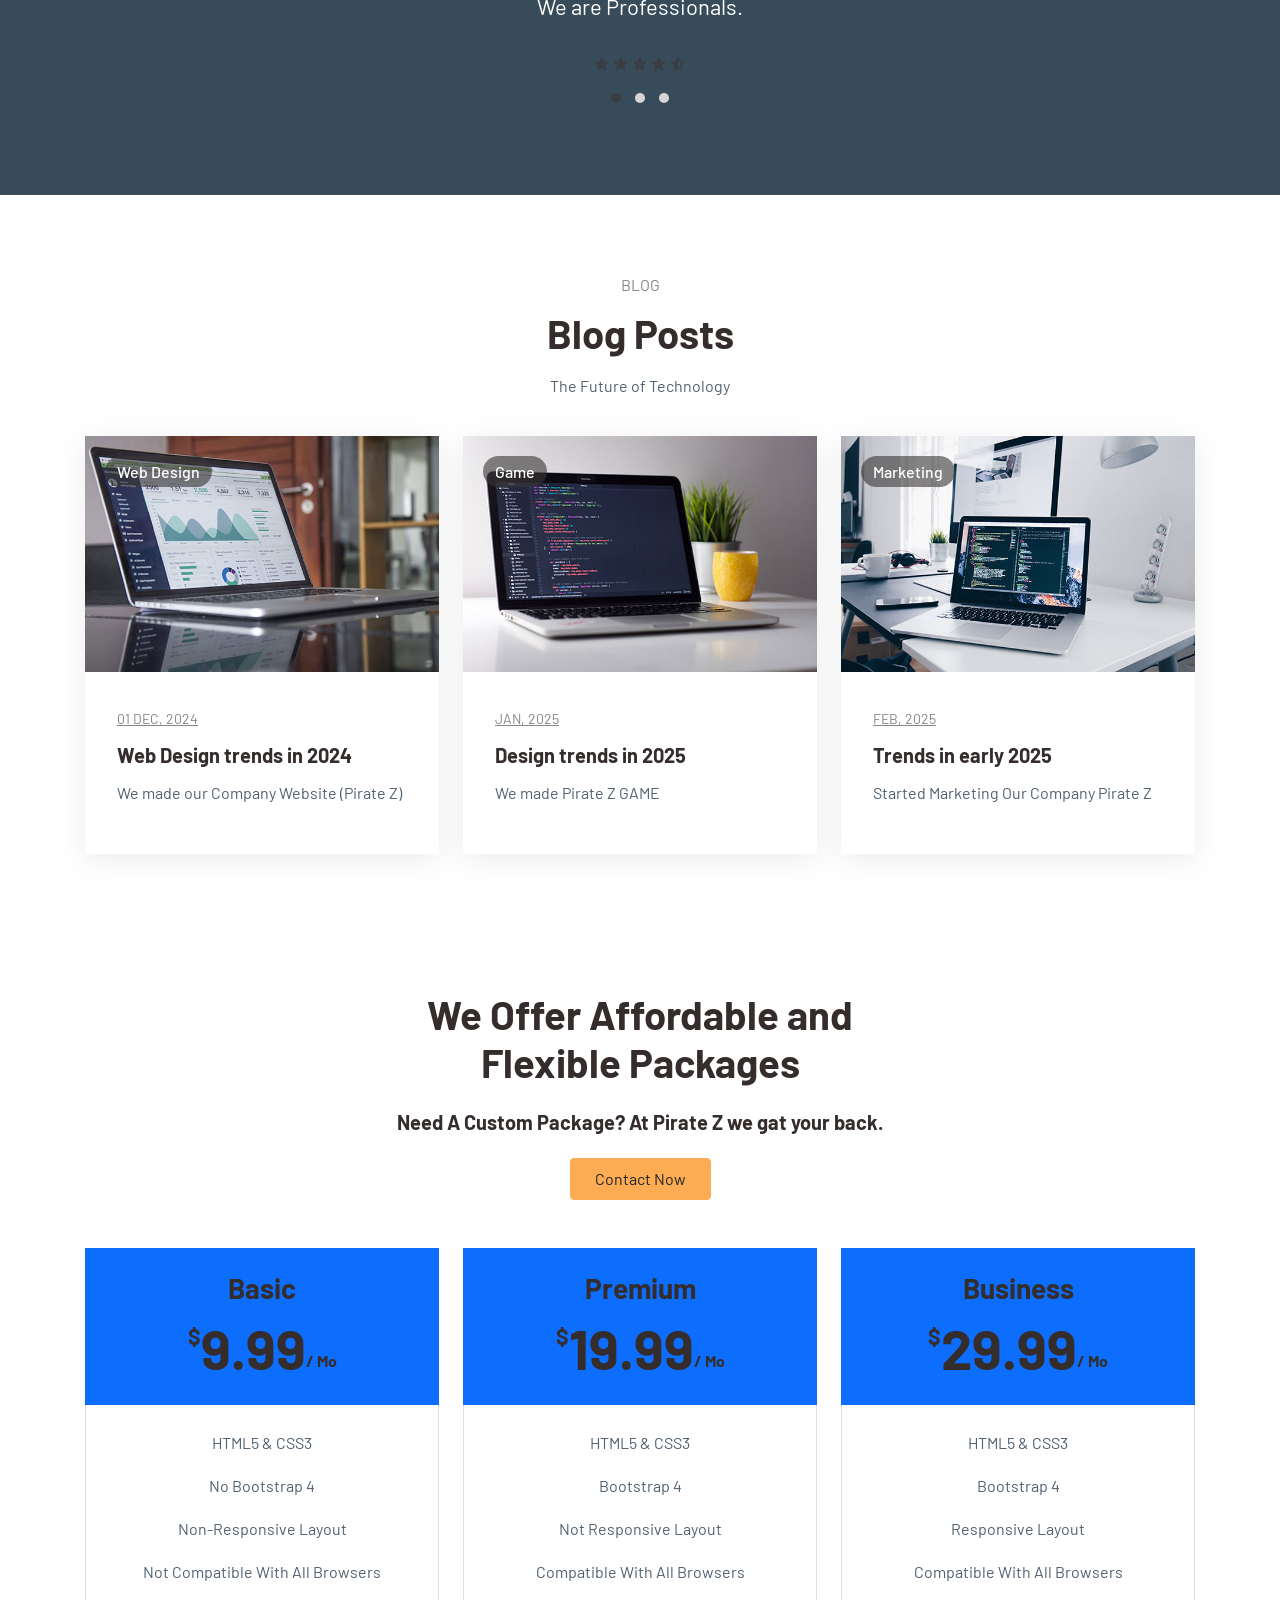
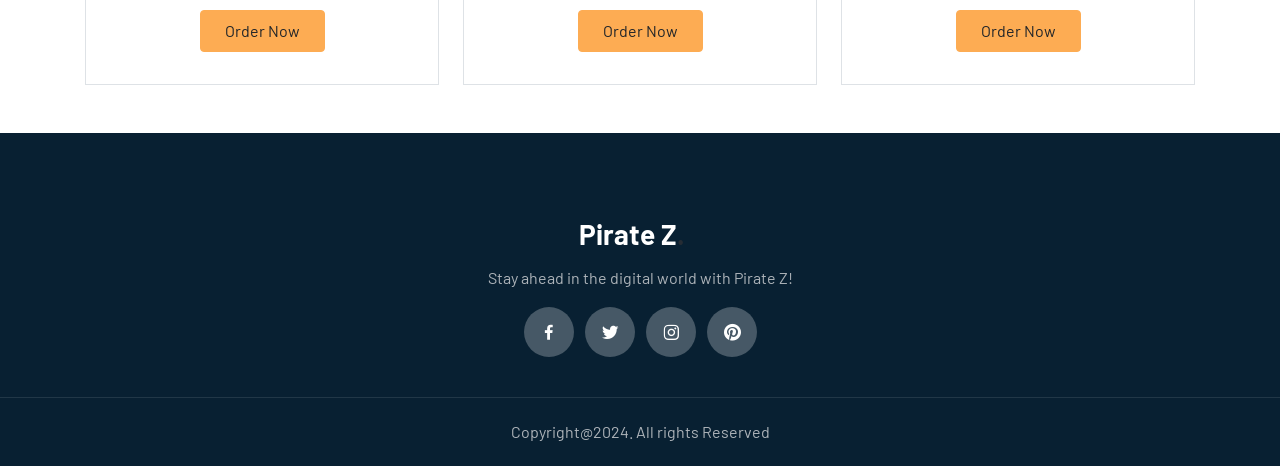
==== commit 8196ed0e: "Update index.html" ====
--- a/index.html
+++ b/index.html
@@ -13,7 +13,7 @@
     <link href='https://unpkg.com/boxicons@2.1.1/css/boxicons.min.css' rel='stylesheet'>
     <link rel="stylesheet" href="css/style.css">
 
-    <title>Pirate Z | Official Website.</title>
+    <title>Pirate Z | Official Website. </title>
 </head>
 
 <body data-bs-spy="scroll" data-bs-target=".navbar" data-bs-offset="70">
@@ -86,7 +86,7 @@
                         <h6 class="text-white">Your Vision - Our Code.</h6>
                         <h1 class="display-3 my-4">Bringing ideas to life on <br />the Web</h1>
                         <a href="" class="btn btn-brand">Get Started</a>
-                        <a href="" class="btn btn-outline-light ms-3">Our work</a>
+                        <a href="" class="btn btn-outline-light ms-3">Our work.</a>
                     </div>
                 </div>
             </div>
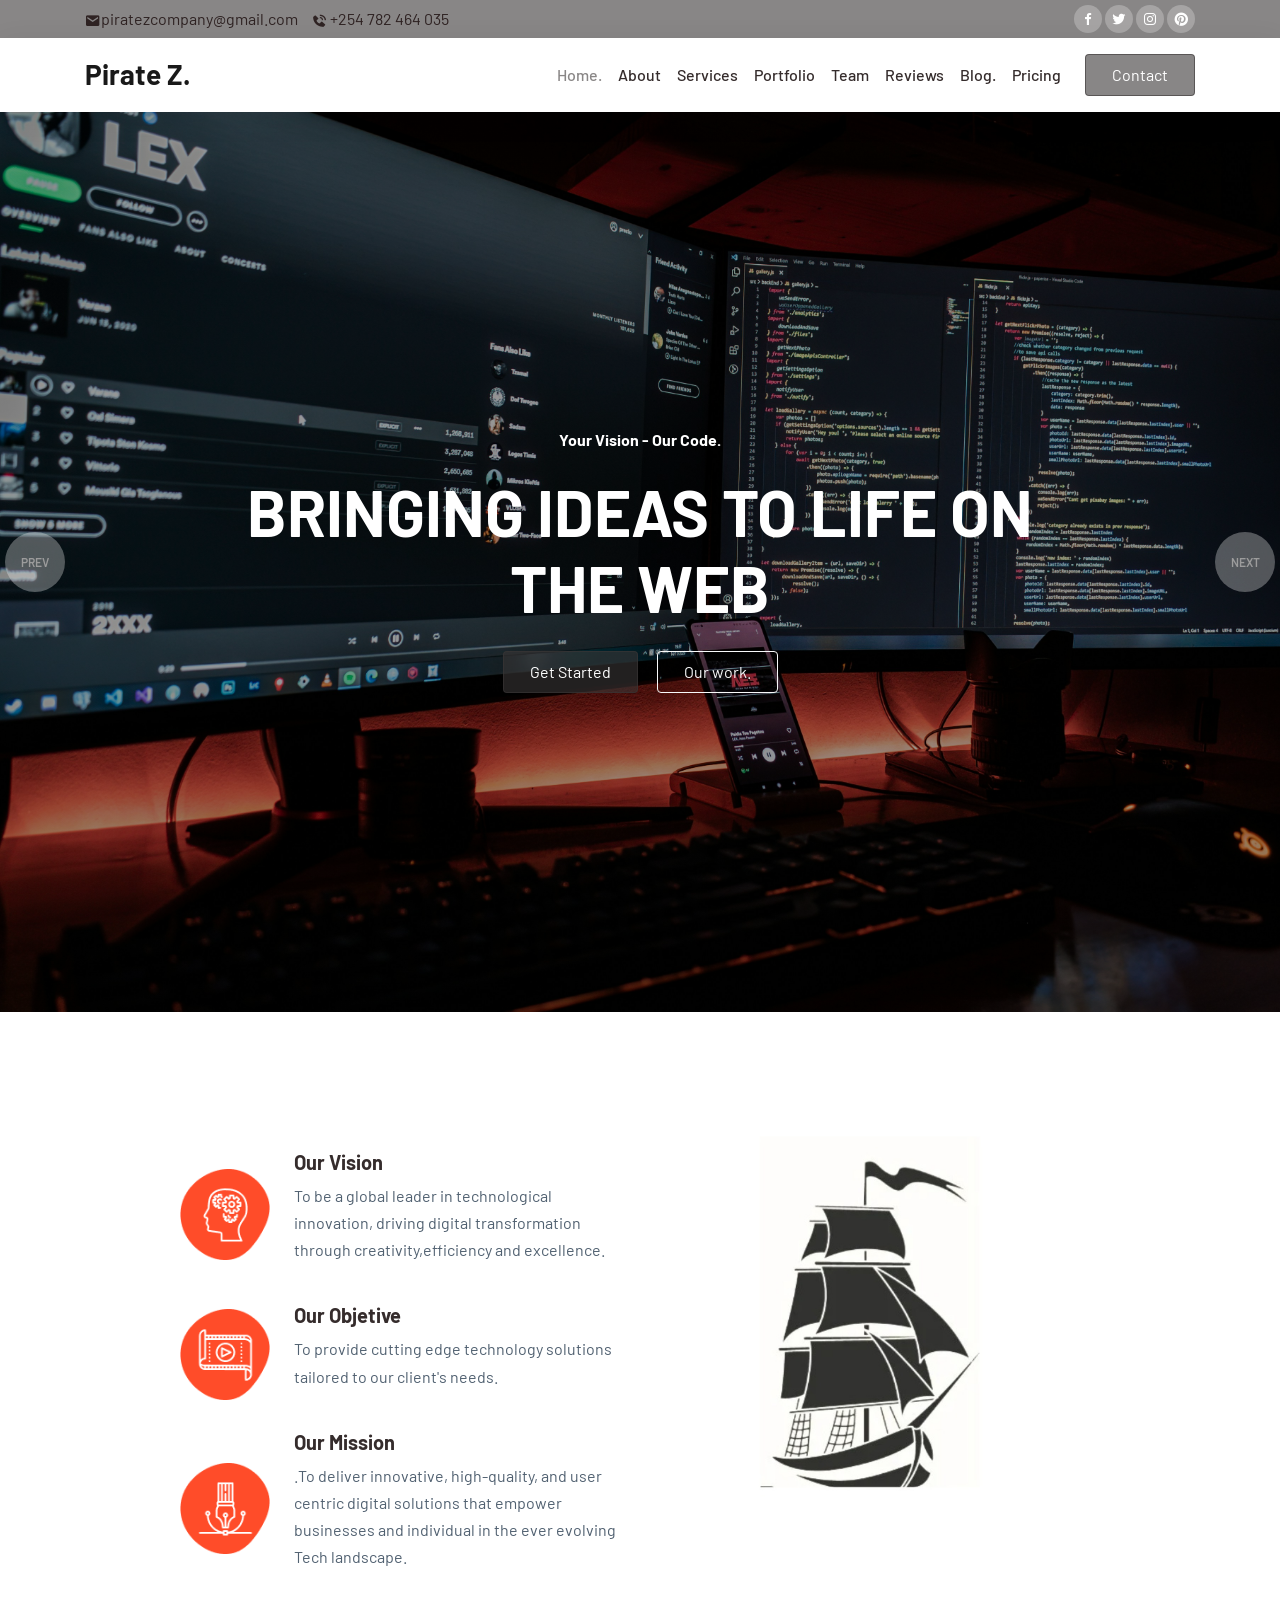
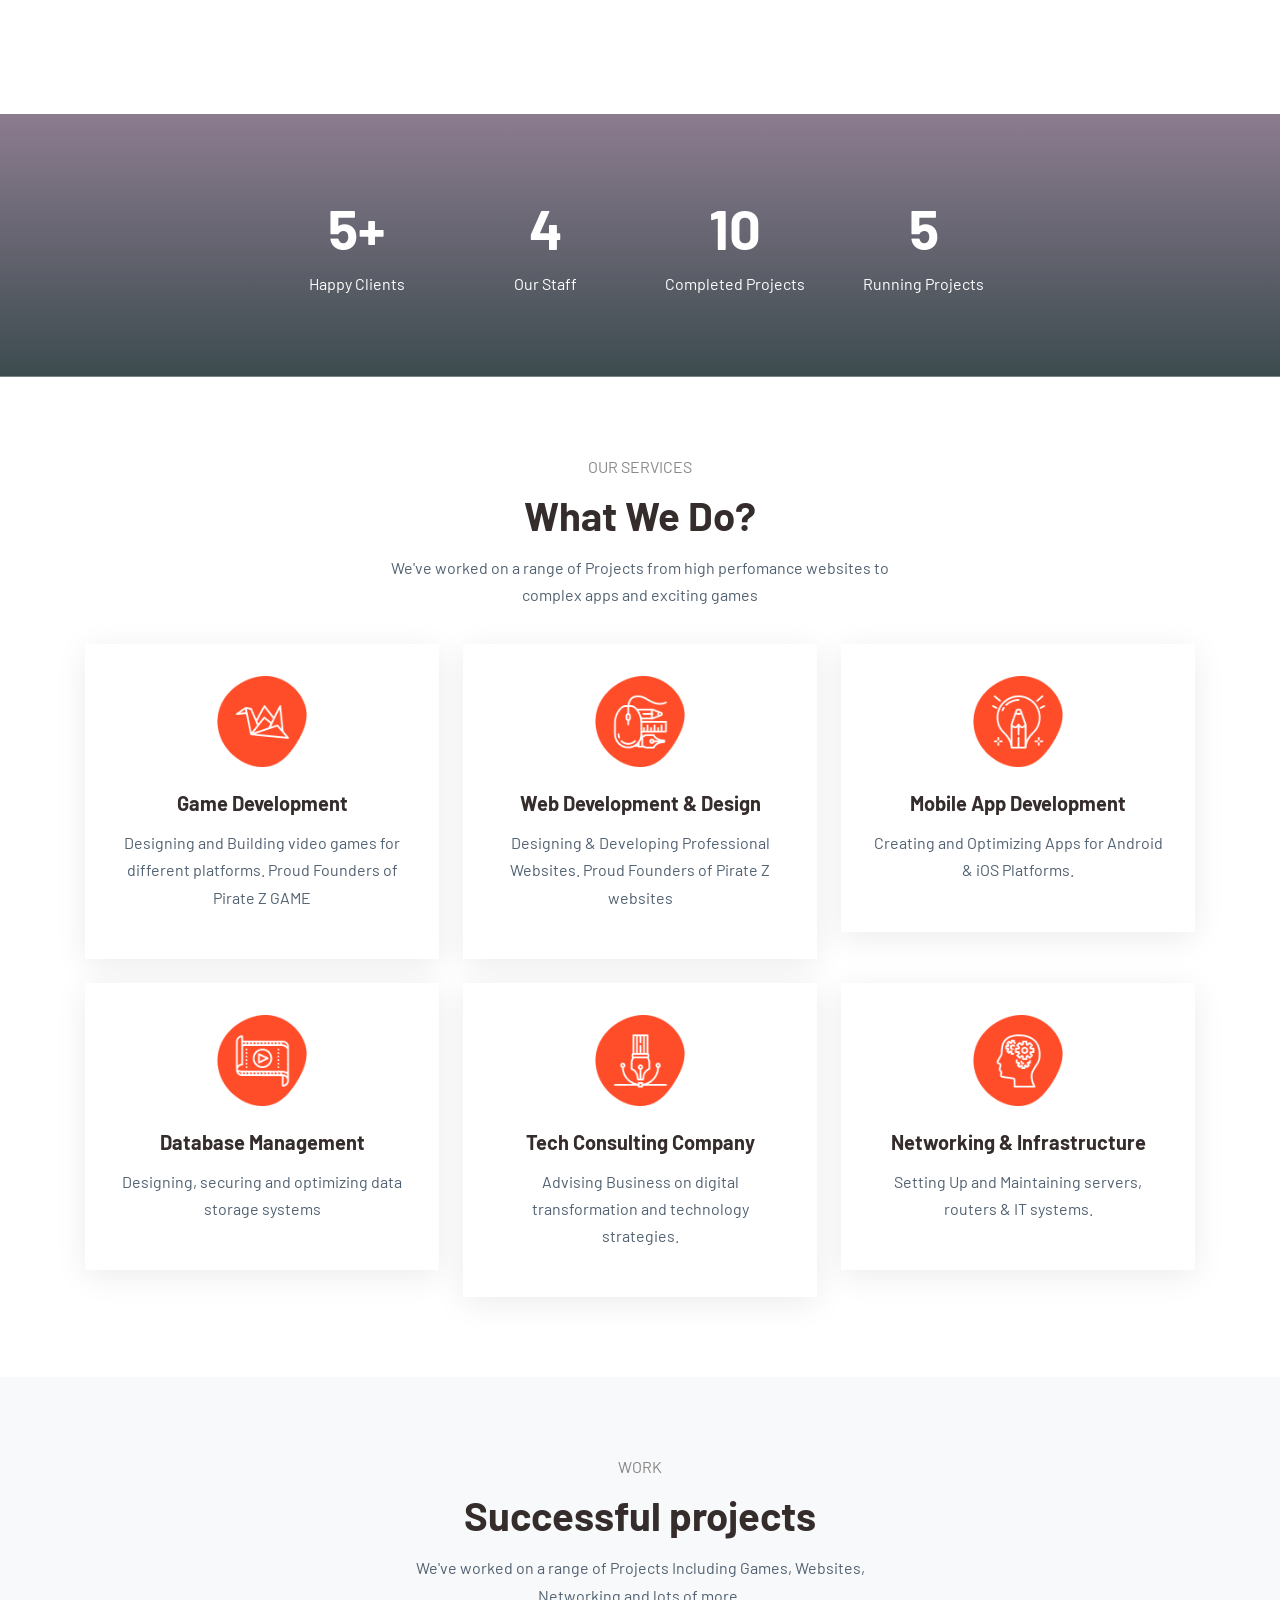
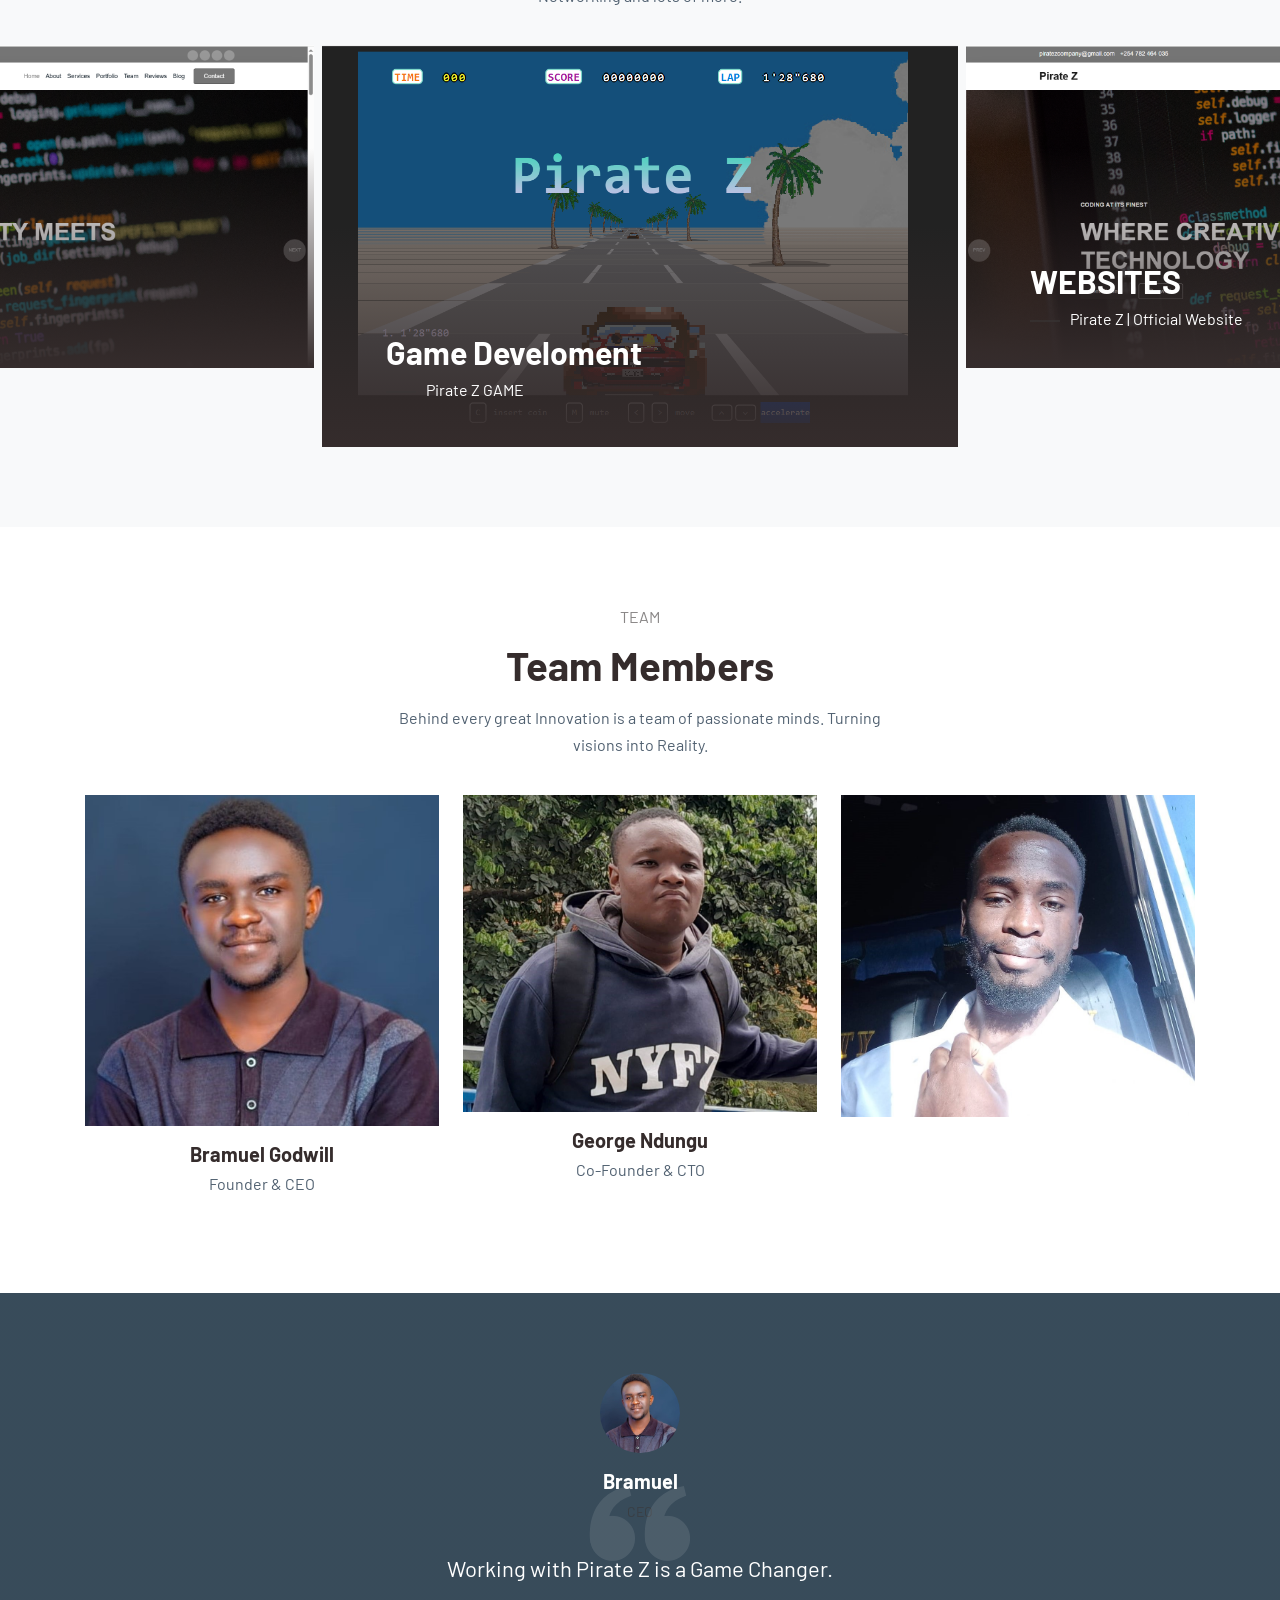
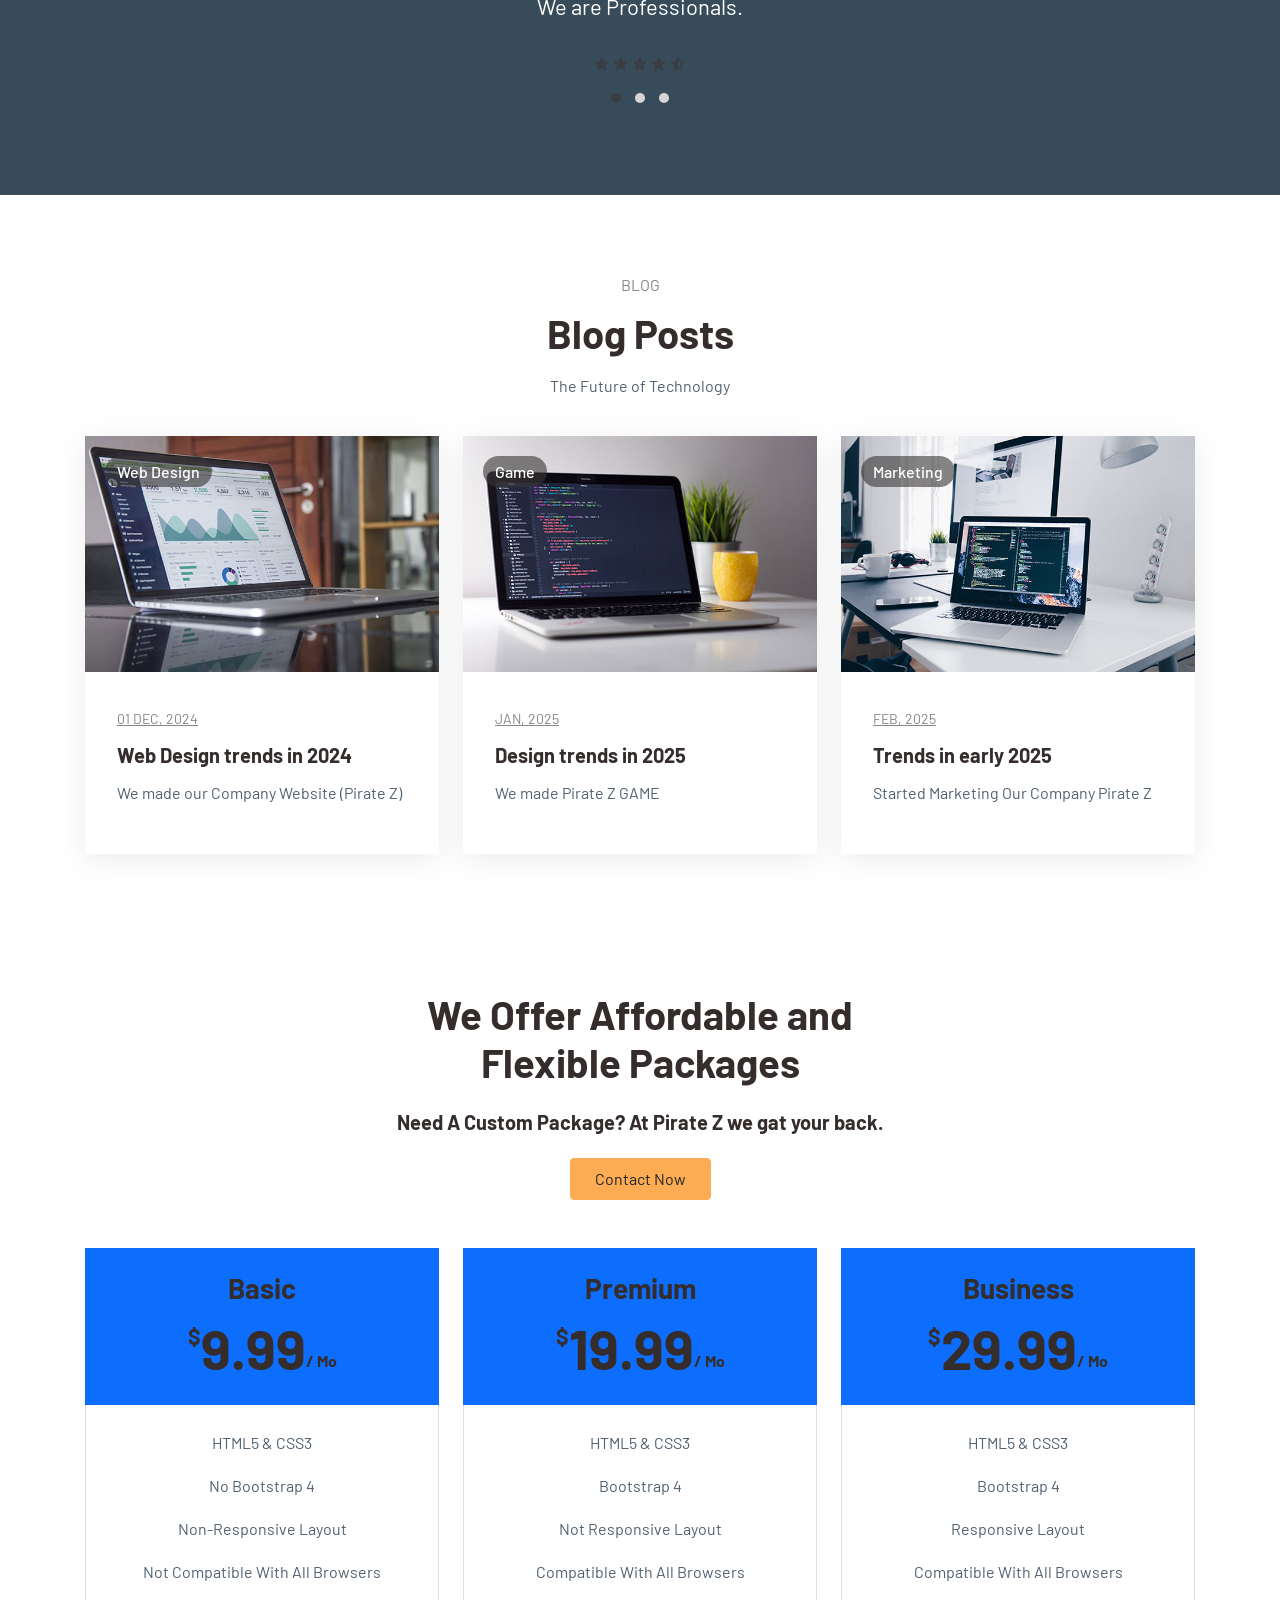
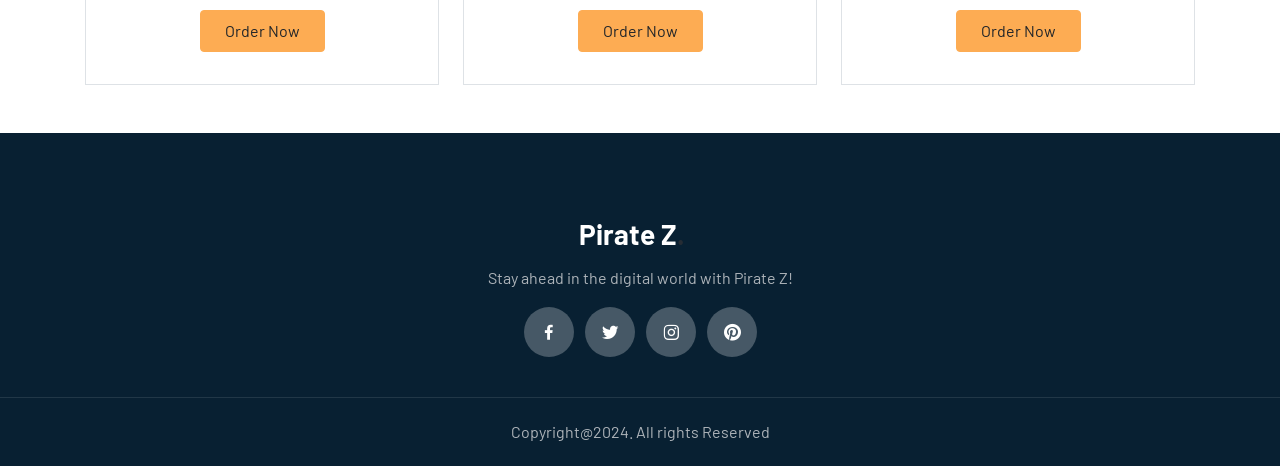
==== commit b4b36a82: "Update navbar brand text to 'Pirate Z.'" ====
--- a/index.html
+++ b/index.html
@@ -40,7 +40,7 @@
     <!-- BOTTOM NAV -->
     <nav class="navbar navbar-expand-lg navbar-light bg-white sticky-top">
         <div class="container">
-            <a class="navbar-brand" href="#">Pirate Z<span class="dot"></span></a>
+            <a class="navbar-brand" href="#">Pirate Z.<span class="dot"></span></a>
             <button class="navbar-toggler" type="button" data-bs-toggle="collapse" data-bs-target="#navbarNav"
                 aria-controls="navbarNav" aria-expanded="false" aria-label="Toggle navigation">
                 <span class="navbar-toggler-icon"></span>
